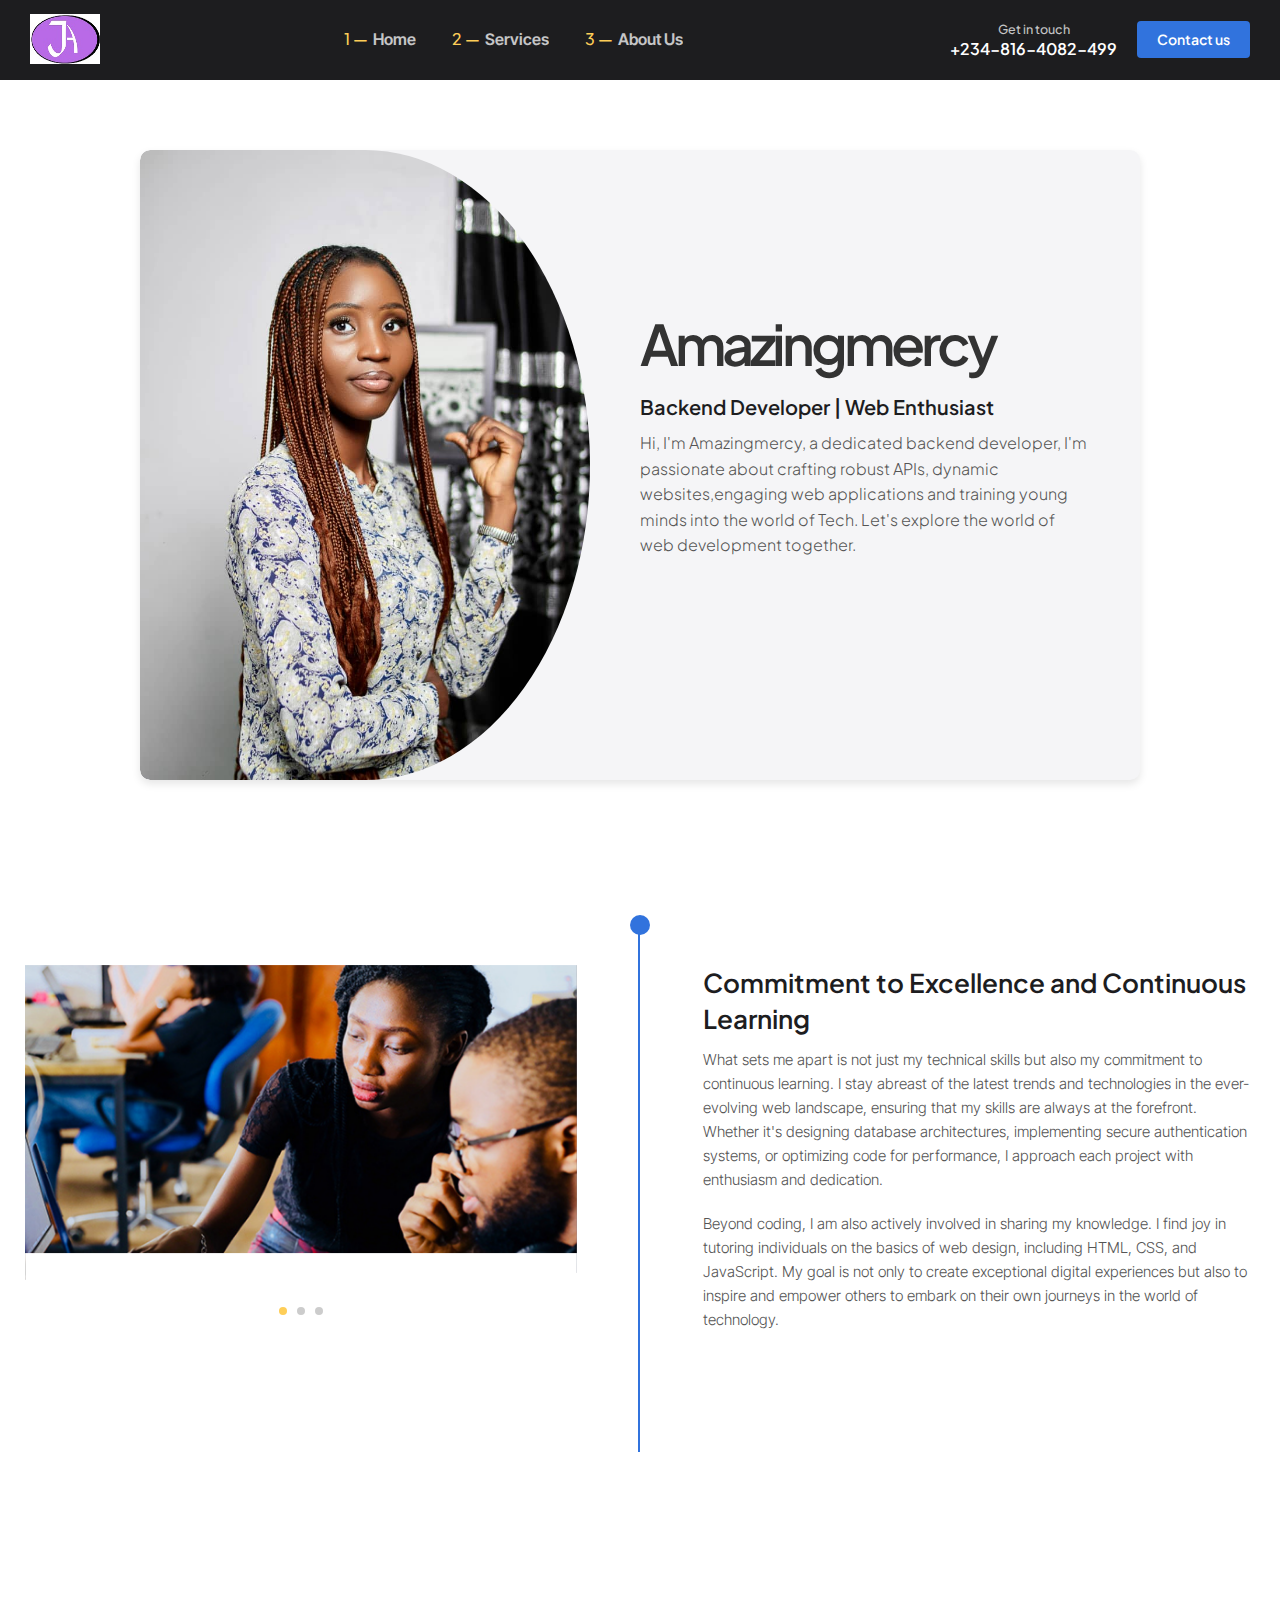
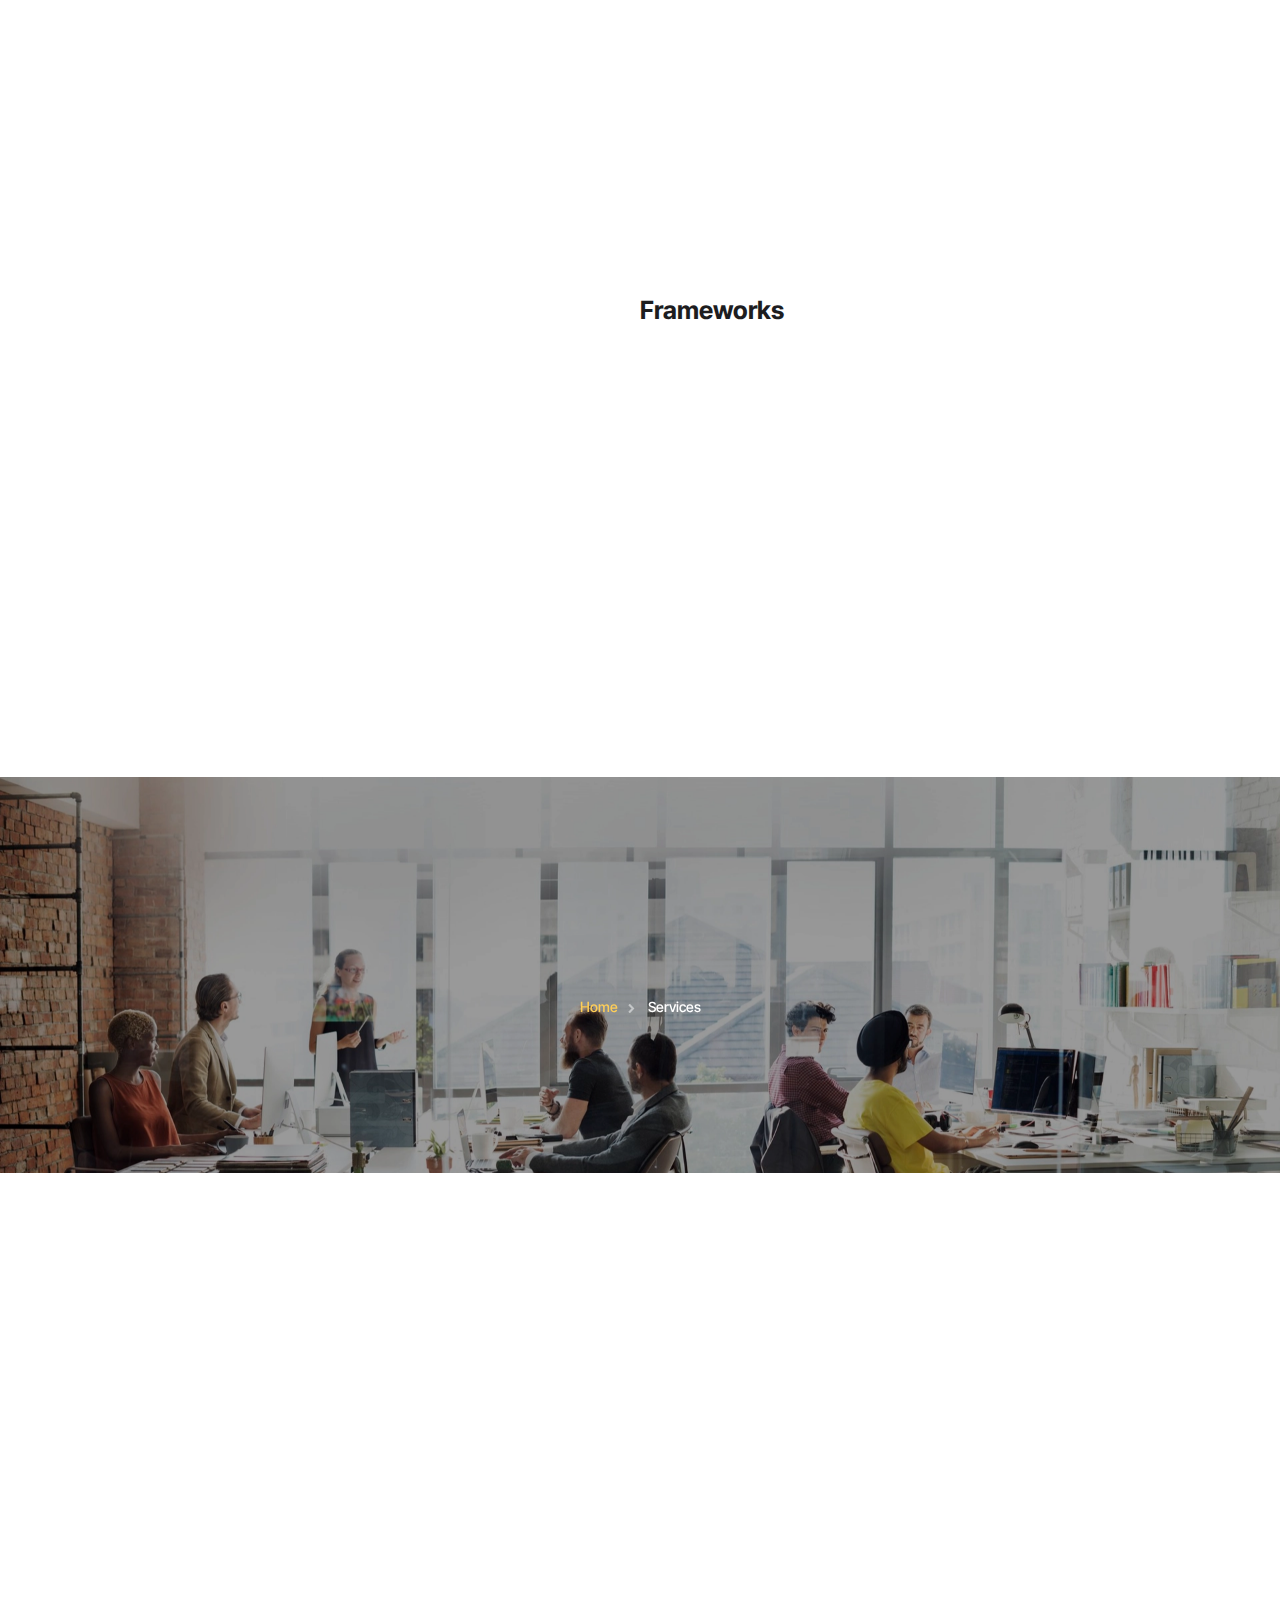
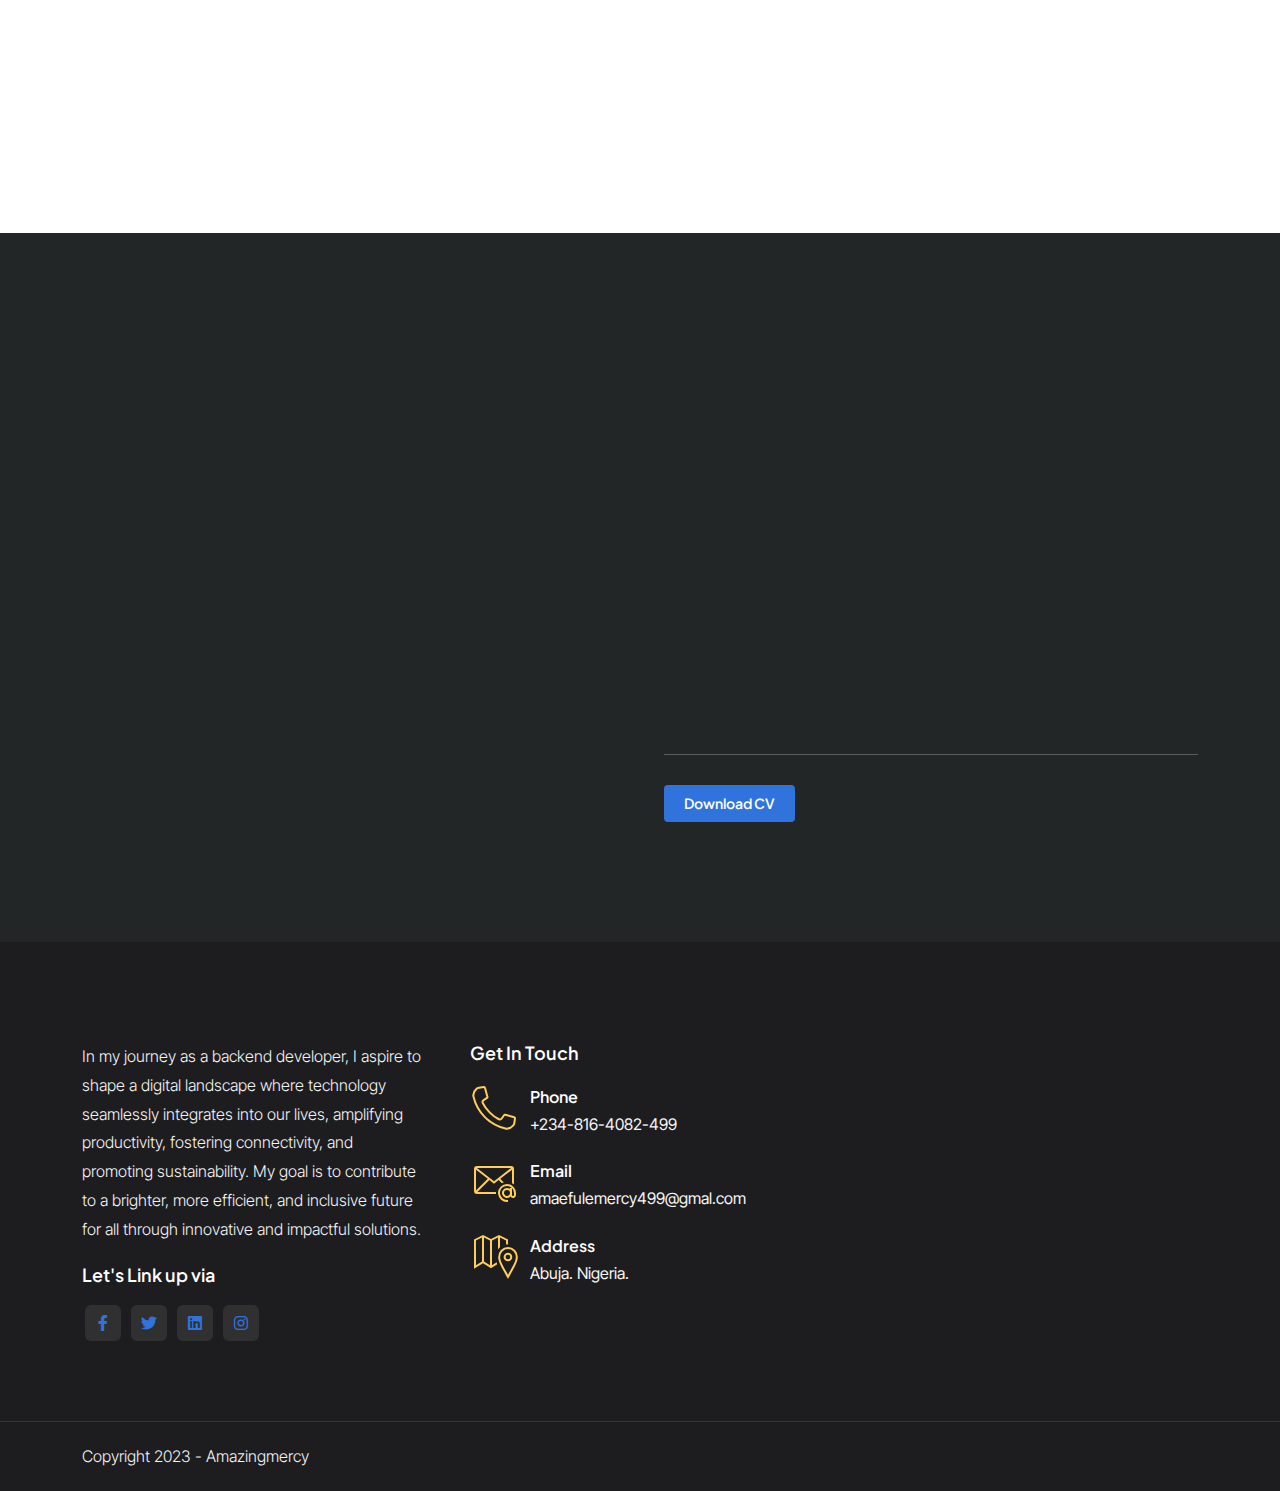
==== portfolio.html @ 10d73eb0 "First commit" ====
<!DOCTYPE html>
<html lang="en">

<head>
    <title>Amazingmercy — Backend developer portfolio</title>
    <link rel="icon" href="images/logo-mobile.jpeg" type="image/gif" sizes="16x16">
    <meta content="text/html;charset=utf-8" http-equiv="Content-Type">
    <meta content="width=device-width, initial-scale=1.0" name="viewport" >
    <meta content="Amazingmercy — Backend developer portfolio" name="description" >
    <meta content="" name="keywords" >
    <meta content="" name="author" >
    <!-- CSS Files
    ================================================== -->
    <link href="css/bootstrap.min.css" rel="stylesheet" type="text/css" id="bootstrap">
    <link href="css/plugins.css" rel="stylesheet" type="text/css" >
    <link href="css/swiper.css" rel="stylesheet" type="text/css" >
    <link href="css/style.css" rel="stylesheet" type="text/css" >
    <link href="css/coloring.css" rel="stylesheet" type="text/css" >
    <!-- color scheme -->
    <link id="colors" href="css/colors/scheme-01.css" rel="stylesheet" type="text/css" >

</head>

<body>
    <div id="wrapper">
        <!-- page preloader begin -->
        <div id="de-loader"></div>
        <!-- page preloader close -->

        <!-- header begin -->
        <header class="header-full">
            <div class="container-fluid">
                <div class="row">
                    <div class="col-md-12">
                        <div class="de-flex sm-pt10">
                            <div class="de-flex-col">
                                <div class="de-flex-col">
                                    <!-- logo begin -->
                                    <div id="logo">
                                        <a href="index.html">
                                            <img class="logo-main" src="images/logo-mobile.jpeg" alt="" height="50" width="70">
                                            <img class="logo-mobile" src="images/logo-mobile.jpeg" alt="" height="30" width="50">
                                        </a>
                                    </div>
                                    <!-- logo close -->
                                </div>
                            </div>
                            <div class="de-flex-col header-col-mid">
                                <ul id="mainmenu">
                                    <li><a class="menu-item" href="#content">Home</a>
                                    </li>                                    
                                    <li><a class="menu-item" href="#subheader">Services</a></li>
                                    <li><a class="menu-item" href="#skills">About Us</a></li>
                                </ul>
                            </div>
                            <div class="de-flex-col">
                                <div class="menu_side_area">
                                    <div class="h-phone md-hide">
                                        <span>Get in touch</span>+234-816-4082-499
                                    </div>                                    
                                    <a href="#contact" class="btn-main">Contact us</a>
                                    <span id="menu-btn"></span>
                                </div>
                            </div>
                        </div>
                    </div>
                </div>
            </div>
        </header>
        <!-- header close -->
        <!-- content begin -->
        <div class="no-bottom no-top" id="content">
            <div id="top"></div>
            <!-- section begin -->
            <div class="mycontainer">
                <div class="myprofile-picture">
                    <img src="images/Mercy.jpg" alt="My Name">
                </div>
                <div class="mycontent">
                    <h1 class="wow fadeInUp mb20" data-wow-delay=".2s">Amazingmercy</h1>
                    <h4>Backend Developer | Web Enthusiast</h4>
                    <p>
                        Hi, I'm Amazingmercy, a dedicated backend developer, I'm passionate about crafting robust APIs, dynamic websites,engaging web applications and training young minds into the world of Tech.
                        Let's explore the world of web development together.
                    </p>
                </div>
            </div>
             <!-- section close -->

             <div class="de-timeline-article odd">
                <div class="site-center-line"></div>
              <div class="content-left-container">
                <div class="owl-single-dots owl-carousel owl-theme">
                  <div class="item"><img src="images/code1.webp" alt="The Last of us"></div>
                  <div class="item"><img src="images/code3.webp" alt="GTA V"></div>
                  <div class="item"><img src="images/code2.png" alt="Mirror Edge"></div>  
                </div>
              </div>
              <div class="content-right-container">
                <div class="content-right">
                  <h3 class="de-timeline-title">Commitment to Excellence and Continuous Learning</h3>
                  <p>What sets me apart is not just my technical skills but also my commitment to continuous learning. I stay abreast of the latest trends and technologies in the ever-evolving web landscape, ensuring that my skills are always at the forefront. Whether it's designing database architectures, implementing secure authentication systems, or optimizing code for performance, I approach each project with enthusiasm and dedication.</p>
                  <p>Beyond coding, I am also actively involved in sharing my knowledge. I find joy in tutoring individuals on the basics of web design, including HTML, CSS, and JavaScript. My goal is not only to create exceptional digital experiences but also to inspire and empower others to embark on their own journeys in the world of technology.</p>
                </div>
              </div>
              <div class="meta-dot">
              </div>
            </div>
            <!-- // Article -->
             <!--section begin-->
             <div class="col-lg-8 offset-lg-2" id="skills">
                <h2 class="wow fadeInUp mb20" data-wow-delay=".2s">Skills & Expertise</h2>
                <div class="skills-section">
                    
                    <div class="skill-container">
                        <div class="skill">
                            <img class="wow fadeInRight" data-wow-delay=".2s" src="images/portfolio3.png" alt="JavaScript Logo" width="300" height="300">
                            <p class="wow fadeInRight" data-wow-delay=".3s"><strong>Languages</strong></p> 
                        </div>
                    </div>
        
                    <div class="skill-container">
                        <div class="skill">
                            <img class="wow fadeInRight" data-wow-delay=".3s" src="images/framework.png" alt="Express.js Logo" width="300" height="300">
                            <p><strong>Frameworks</strong></p>
                        </div>
                    </div>
                </div>
                <div class="skills-section">
        
                    <div class="skill-container">
                        <div class="skill">
                            <img class="wow fadeInRight" data-wow-delay=".3s" src="images/DB.png" alt="MongoDB Logo" width="420" height="200">
                            <p class="wow fadeInRight" data-wow-delay=".2s" class="wow fadeInRight" data-wow-delay=".2s"><strong>Databases</strong></p>
                        </div>
                    </div>
        
                    <div class="skill-container">
                        <div class="skill">
                            <img class="wow fadeInRight" data-wow-delay=".3s" src="images/swagger.png" alt="Git Logo" width="500" height="250">
                            <p class="wow fadeInRight" data-wow-delay=".2s"><strong>Tools</strong></p>
                        </div>
                    </div>
                </div>
            </div>
        </div>
         <!--section close-->

        
            <!-- section begin -->
            <section id="subheader" class="text-light jarallax">
                <img src="images/background/3.webp" class="jarallax-img" alt="">
                <div class="container">
                    <div class="row text-center">
                        <div class="col-lg-8 offset-lg-2">
                            <div class="subtitle s2 wow fadeInUp mb-3">My Services</div>
                            <h2 class="wow fadeInUp mb20" data-wow-delay=".2s">What can I do for you?</h2>
                            <ul class="crumb">
                                <li><a href="#content">Home</a></li>
                                <li class="active">Services</li>
                            </ul>
                        </div>                 
                    </div>
                </div>
            </section>
            <!-- section close -->

            <section>
                <div class="container">
                    <div class="row g-3">
                        <div class="col-lg-3 col-md-6 wow fadeInRight" data-wow-delay="0s">
                            <div class="p-4 pb-2 bg-grey h-100">
                                <img src="images/svg/collaboration-svgrepo-com.svg" class="w-80px mb20" alt="">
                                <h4>Managed IT Services</h4>
                                <hr class="s2">
                                <p>Provide management and maintenance of IT infrastructure, including servers and software.</p>
                            </div>
                        </div>

                        <div class="col-lg-3 col-md-6 wow fadeInRight" data-wow-delay=".2s">
                            <div class="p-4 pb-2 bg-grey h-100">
                                <img src="images/svg/embedded-live-content-svgrepo-com.svg" class="w-80px mb20" alt="">
                                <h4>API Development</h4>
                                <hr class="s2">
                                <p>Need a robust and scalable API for your application? I specialize in designing and building APIs that power seamless communication between your front-end and back-end systems..</p>
                            </div>
                        </div>

                        <div class="col-lg-3 col-md-6 wow fadeInRight" data-wow-delay=".4s">
                            <div class="p-4 pb-2 bg-grey h-100">
                                <img src="images/svg/browser-svgrepo-com.svg" class="w-80px mb20" alt="">
                                <h4>Website Development</h4>
                                <hr class="s2">
                                <p>From static sites to dynamic web applications, I create responsive and user-friendly websites tailored to your needs. Check out some of my past projects in the portfolio!</p>
                            </div>
                        </div>

                        <div class="col-lg-3 col-md-6 wow fadeInRight" data-wow-delay=".6s">
                            <div class="p-4 pb-2 bg-grey h-100">
                                <img src="images/svg/users-svgrepo-com.svg" class="w-80px mb20" alt="">
                                <h4>IT Education</h4>
                                <hr class="s2">
                                <p>Providing expert tutoring sessions to help you master the basics of HTML, CSS, and JavaScript. Let's bring your creativity to the web!</p>
                            </div>
                        </div>
                    </div>
                </div>
            </section>

            <section class="bg-dark-2 text-light">
                <div class="container">
                    <div class="row align-items-center gx-5">
                        <div class="col-lg-6 mb-sm-20 position-relative">
                            <div class="images-deco-1">
                                <img src="images/code1.webp" class="d-img-1 wow zoomIn" data-wow-delay=".2s" alt="">
                                
                            </div>
                        </div>

                        <div class="col-lg-6">
                            <div class="subtitle s2 wow fadeInUp mb-3">Trusted IT Solution</div>
                            <h2 class="wow fadeInUp" data-wow-delay=".2s">Delivering outstanding IT services</h2>
                            <p class="wow fadeInUp">As a dedicated backend developer, I embody a dynamic and forward-thinking approach to IT. My passion for cutting-edge solutions and unwavering commitment to exceptional service positions me as your trusted partner in navigating the ever-evolving digital landscape. With a team of skilled professionals, I strive to harness the power of technology, delivering tailor-made solutions that drive success and innovation. Let's collaborate to transform your digital world and elevate your projects to new heights. </p>
                            <hr class="s2">
                            <div class="spacer-10"></div>
                            <a href="CV/MY CURRICULUM VITAE(improved).pdf" download="Amazingmercy's CV.pdf">
                                <button class="btn-main">Download CV</button>
                            </a>
                        </div>
                    </div>
                </div>
            </section>

        </div>
        <!-- content close -->
        <!-- footer begin -->
        <footer>
            <div class="container" id="contact">
                <div class="row gx-5">
                    <div class="col-lg-4 col-sm-6">
                        <p>In my journey as a backend developer, I aspire to shape a digital landscape where technology seamlessly integrates into our lives, amplifying productivity, fostering connectivity, and promoting sustainability. My goal is to contribute to a brighter, more efficient, and inclusive future for all through innovative and impactful solutions.</p>

                        <div class="widget">
                            <h5>Let's Link up via</h5>
                            <div class="social-icons">
                                <a href="https://www.facebook.com/mercy.amaefule.31"><i class="fa-brands fa-facebook-f"></i></a>
                                <a href="https://www.twitter.com/Amazing_mercy"><i class="fa-brands fa-twitter"></i></a>
                                <a href="https://www.linkedin.com/in/amaefule-mercy-7b456025b"><i class="fa-brands fa-linkedin"></i></a>
                                <a href="https://www.instagram.com/amazingmercy_christ"><i class="fa-brands fa-instagram"></i></a>
                            </div>
                        </div>
                    </div>
                    <div class="col-lg-4 col-sm-6 order-lg-2 order-sm-1">
                        <div class="widget">
                            <h5>Get In Touch</h5>
                            <div class="de-icon-text mb20">
                                <img src="images/svg/phone-svgrepo-com-white.svg" class="" alt="">
                                <div class="d-text">
                                    <h4>Phone</h4>
                                    +234-816-4082-499
                                </div>
                            </div>

                            <div class="de-icon-text mb20">
                                <img src="images/svg/email-address-svgrepo-com-white.svg" class="" alt="">
                                <div class="d-text">
                                    <h4>Email</h4>
                                    amaefulemercy499@gmal.com
                                </div>
                            </div>

                            <div class="de-icon-text">
                                <img src="images/svg/map-pin-svgrepo-com-white.svg" class="" alt="">
                                <div class="d-text">
                                    <h4>Address</h4>
                                    Abuja. Nigeria.
                                </div>
                            </div>
                        </div>
                    </div>
                </div>
            </div>
            <div class="subfooter">
                <div class="container">
                    <div class="row">
                        <div class="col-md-12">
                            <div class="de-flex">
                                <div class="de-flex-col">
                                    Copyright 2023 - Amazingmercy
                        </div>
                    </div>
                </div>
            </div>
        </footer>
        <!-- footer close -->
    </div>
    
    <!-- Javascript Files
    ================================================== -->
    <script src="js/plugins.js"></script>
    <script src="js/designesia.js"></script>

</body>

</html>
---- css/plugins.css ----
@charset "UTF-8";
/*!
 * animate.css -http://daneden.me/animate
 * Version - 3.5.1
 * Licensed under the MIT license - http://opensource.org/licenses/MIT
 *
 * Copyright (c) 2016 Daniel Eden
 */
 .animated{-webkit-animation-duration:.8s;animation-duration:.8s;-webkit-animation-fill-mode:both;animation-fill-mode:both}.animated.infinite{-webkit-animation-iteration-count:infinite;animation-iteration-count:infinite}.animated.hinge{-webkit-animation-duration:2s;animation-duration:2s}.animated.flipOutX,.animated.flipOutY,.animated.bounceIn,.animated.bounceOut{-webkit-animation-duration:.75s;animation-duration:.75s}@-webkit-keyframes bounce{from,20%,53%,80%,to{-webkit-animation-timing-function:cubic-bezier(.215,.61,.355,1);animation-timing-function:cubic-bezier(.215,.61,.355,1);-webkit-transform:translate3d(0,0,0);transform:translate3d(0,0,0)}40%,43%{-webkit-animation-timing-function:cubic-bezier(.755,.05,.855,.06);animation-timing-function:cubic-bezier(.755,.05,.855,.06);-webkit-transform:translate3d(0,-30px,0);transform:translate3d(0,-30px,0)}70%{-webkit-animation-timing-function:cubic-bezier(.755,.05,.855,.06);animation-timing-function:cubic-bezier(.755,.05,.855,.06);-webkit-transform:translate3d(0,-15px,0);transform:translate3d(0,-15px,0)}90%{-webkit-transform:translate3d(0,-4px,0);transform:translate3d(0,-4px,0)}}@keyframes bounce{from,20%,53%,80%,to{-webkit-animation-timing-function:cubic-bezier(.215,.61,.355,1);animation-timing-function:cubic-bezier(.215,.61,.355,1);-webkit-transform:translate3d(0,0,0);transform:translate3d(0,0,0)}40%,43%{-webkit-animation-timing-function:cubic-bezier(.755,.05,.855,.06);animation-timing-function:cubic-bezier(.755,.05,.855,.06);-webkit-transform:translate3d(0,-30px,0);transform:translate3d(0,-30px,0)}70%{-webkit-animation-timing-function:cubic-bezier(.755,.05,.855,.06);animation-timing-function:cubic-bezier(.755,.05,.855,.06);-webkit-transform:translate3d(0,-15px,0);transform:translate3d(0,-15px,0)}90%{-webkit-transform:translate3d(0,-4px,0);transform:translate3d(0,-4px,0)}}.bounce{-webkit-animation-name:bounce;animation-name:bounce;-webkit-transform-origin:center bottom;transform-origin:center bottom}@-webkit-keyframes flash{from,50%,to{opacity:1}25%,75%{opacity:0}}@keyframes flash{from,50%,to{opacity:1}25%,75%{opacity:0}}.flash{-webkit-animation-name:flash;animation-name:flash}@-webkit-keyframes pulse{from{-webkit-transform:scale3d(1,1,1);transform:scale3d(1,1,1)}50%{-webkit-transform:scale3d(1.05,1.05,1.05);transform:scale3d(1.05,1.05,1.05)}to{-webkit-transform:scale3d(1,1,1);transform:scale3d(1,1,1)}}@keyframes pulse{from{-webkit-transform:scale3d(1,1,1);transform:scale3d(1,1,1)}50%{-webkit-transform:scale3d(1.05,1.05,1.05);transform:scale3d(1.05,1.05,1.05)}to{-webkit-transform:scale3d(1,1,1);transform:scale3d(1,1,1)}}.pulse{-webkit-animation-name:pulse;animation-name:pulse}@-webkit-keyframes rubberBand{from{-webkit-transform:scale3d(1,1,1);transform:scale3d(1,1,1)}30%{-webkit-transform:scale3d(1.25,.75,1);transform:scale3d(1.25,.75,1)}40%{-webkit-transform:scale3d(.75,1.25,1);transform:scale3d(.75,1.25,1)}50%{-webkit-transform:scale3d(1.15,.85,1);transform:scale3d(1.15,.85,1)}65%{-webkit-transform:scale3d(.95,1.05,1);transform:scale3d(.95,1.05,1)}75%{-webkit-transform:scale3d(1.05,.95,1);transform:scale3d(1.05,.95,1)}to{-webkit-transform:scale3d(1,1,1);transform:scale3d(1,1,1)}}@keyframes rubberBand{from{-webkit-transform:scale3d(1,1,1);transform:scale3d(1,1,1)}30%{-webkit-transform:scale3d(1.25,.75,1);transform:scale3d(1.25,.75,1)}40%{-webkit-transform:scale3d(.75,1.25,1);transform:scale3d(.75,1.25,1)}50%{-webkit-transform:scale3d(1.15,.85,1);transform:scale3d(1.15,.85,1)}65%{-webkit-transform:scale3d(.95,1.05,1);transform:scale3d(.95,1.05,1)}75%{-webkit-transform:scale3d(1.05,.95,1);transform:scale3d(1.05,.95,1)}to{-webkit-transform:scale3d(1,1,1);transform:scale3d(1,1,1)}}.rubberBand{-webkit-animation-name:rubberBand;animation-name:rubberBand}@-webkit-keyframes shake{from,to{-webkit-transform:translate3d(0,0,0);transform:translate3d(0,0,0)}10%,30%,50%,70%,90%{-webkit-transform:translate3d(-10px,0,0);transform:translate3d(-10px,0,0)}20%,40%,60%,80%{-webkit-transform:translate3d(10px,0,0);transform:translate3d(10px,0,0)}}@keyframes shake{from,to{-webkit-transform:translate3d(0,0,0);transform:translate3d(0,0,0)}10%,30%,50%,70%,90%{-webkit-transform:translate3d(-10px,0,0);transform:translate3d(-10px,0,0)}20%,40%,60%,80%{-webkit-transform:translate3d(10px,0,0);transform:translate3d(10px,0,0)}}.shake{-webkit-animation-name:shake;animation-name:shake}@-webkit-keyframes headShake{0%{-webkit-transform:translateX(0);transform:translateX(0)}6.5%{-webkit-transform:translateX(-6px) rotateY(-9deg);transform:translateX(-6px) rotateY(-9deg)}18.5%{-webkit-transform:translateX(5px) rotateY(7deg);transform:translateX(5px) rotateY(7deg)}31.5%{-webkit-transform:translateX(-3px) rotateY(-5deg);transform:translateX(-3px) rotateY(-5deg)}43.5%{-webkit-transform:translateX(2px) rotateY(3deg);transform:translateX(2px) rotateY(3deg)}50%{-webkit-transform:translateX(0);transform:translateX(0)}}@keyframes headShake{0%{-webkit-transform:translateX(0);transform:translateX(0)}6.5%{-webkit-transform:translateX(-6px) rotateY(-9deg);transform:translateX(-6px) rotateY(-9deg)}18.5%{-webkit-transform:translateX(5px) rotateY(7deg);transform:translateX(5px) rotateY(7deg)}31.5%{-webkit-transform:translateX(-3px) rotateY(-5deg);transform:translateX(-3px) rotateY(-5deg)}43.5%{-webkit-transform:translateX(2px) rotateY(3deg);transform:translateX(2px) rotateY(3deg)}50%{-webkit-transform:translateX(0);transform:translateX(0)}}.headShake{-webkit-animation-timing-function:ease-in-out;animation-timing-function:ease-in-out;-webkit-animation-name:headShake;animation-name:headShake}@-webkit-keyframes swing{20%{-webkit-transform:rotate3d(0,0,1,15deg);transform:rotate3d(0,0,1,15deg)}40%{-webkit-transform:rotate3d(0,0,1,-10deg);transform:rotate3d(0,0,1,-10deg)}60%{-webkit-transform:rotate3d(0,0,1,5deg);transform:rotate3d(0,0,1,5deg)}80%{-webkit-transform:rotate3d(0,0,1,-5deg);transform:rotate3d(0,0,1,-5deg)}to{-webkit-transform:rotate3d(0,0,1,0deg);transform:rotate3d(0,0,1,0deg)}}@keyframes swing{20%{-webkit-transform:rotate3d(0,0,1,15deg);transform:rotate3d(0,0,1,15deg)}40%{-webkit-transform:rotate3d(0,0,1,-10deg);transform:rotate3d(0,0,1,-10deg)}60%{-webkit-transform:rotate3d(0,0,1,5deg);transform:rotate3d(0,0,1,5deg)}80%{-webkit-transform:rotate3d(0,0,1,-5deg);transform:rotate3d(0,0,1,-5deg)}to{-webkit-transform:rotate3d(0,0,1,0deg);transform:rotate3d(0,0,1,0deg)}}.swing{-webkit-transform-origin:top center;transform-origin:top center;-webkit-animation-name:swing;animation-name:swing}@-webkit-keyframes tada{from{-webkit-transform:scale3d(1,1,1);transform:scale3d(1,1,1)}10%,20%{-webkit-transform:scale3d(.9,.9,.9) rotate3d(0,0,1,-3deg);transform:scale3d(.9,.9,.9) rotate3d(0,0,1,-3deg)}30%,50%,70%,90%{-webkit-transform:scale3d(1.1,1.1,1.1) rotate3d(0,0,1,3deg);transform:scale3d(1.1,1.1,1.1) rotate3d(0,0,1,3deg)}40%,60%,80%{-webkit-transform:scale3d(1.1,1.1,1.1) rotate3d(0,0,1,-3deg);transform:scale3d(1.1,1.1,1.1) rotate3d(0,0,1,-3deg)}to{-webkit-transform:scale3d(1,1,1);transform:scale3d(1,1,1)}}@keyframes tada{from{-webkit-transform:scale3d(1,1,1);transform:scale3d(1,1,1)}10%,20%{-webkit-transform:scale3d(.9,.9,.9) rotate3d(0,0,1,-3deg);transform:scale3d(.9,.9,.9) rotate3d(0,0,1,-3deg)}30%,50%,70%,90%{-webkit-transform:scale3d(1.1,1.1,1.1) rotate3d(0,0,1,3deg);transform:scale3d(1.1,1.1,1.1) rotate3d(0,0,1,3deg)}40%,60%,80%{-webkit-transform:scale3d(1.1,1.1,1.1) rotate3d(0,0,1,-3deg);transform:scale3d(1.1,1.1,1.1) rotate3d(0,0,1,-3deg)}to{-webkit-transform:scale3d(1,1,1);transform:scale3d(1,1,1)}}.tada{-webkit-animation-name:tada;animation-name:tada}@-webkit-keyframes wobble{from{-webkit-transform:none;transform:none}15%{-webkit-transform:translate3d(-25%,0,0) rotate3d(0,0,1,-5deg);transform:translate3d(-25%,0,0) rotate3d(0,0,1,-5deg)}30%{-webkit-transform:translate3d(20%,0,0) rotate3d(0,0,1,3deg);transform:translate3d(20%,0,0) rotate3d(0,0,1,3deg)}45%{-webkit-transform:translate3d(-15%,0,0) rotate3d(0,0,1,-3deg);transform:translate3d(-15%,0,0) rotate3d(0,0,1,-3deg)}60%{-webkit-transform:translate3d(10%,0,0) rotate3d(0,0,1,2deg);transform:translate3d(10%,0,0) rotate3d(0,0,1,2deg)}75%{-webkit-transform:translate3d(-5%,0,0) rotate3d(0,0,1,-1deg);transform:translate3d(-5%,0,0) rotate3d(0,0,1,-1deg)}to{-webkit-transform:none;transform:none}}@keyframes wobble{from{-webkit-transform:none;transform:none}15%{-webkit-transform:translate3d(-25%,0,0) rotate3d(0,0,1,-5deg);transform:translate3d(-25%,0,0) rotate3d(0,0,1,-5deg)}30%{-webkit-transform:translate3d(20%,0,0) rotate3d(0,0,1,3deg);transform:translate3d(20%,0,0) rotate3d(0,0,1,3deg)}45%{-webkit-transform:translate3d(-15%,0,0) rotate3d(0,0,1,-3deg);transform:translate3d(-15%,0,0) rotate3d(0,0,1,-3deg)}60%{-webkit-transform:translate3d(10%,0,0) rotate3d(0,0,1,2deg);transform:translate3d(10%,0,0) rotate3d(0,0,1,2deg)}75%{-webkit-transform:translate3d(-5%,0,0) rotate3d(0,0,1,-1deg);transform:translate3d(-5%,0,0) rotate3d(0,0,1,-1deg)}to{-webkit-transform:none;transform:none}}.wobble{-webkit-animation-name:wobble;animation-name:wobble}@-webkit-keyframes jello{from,11.1%,to{-webkit-transform:none;transform:none}22.2%{-webkit-transform:skewX(-12.5deg) skewY(-12.5deg);transform:skewX(-12.5deg) skewY(-12.5deg)}33.3%{-webkit-transform:skewX(6.25deg) skewY(6.25deg);transform:skewX(6.25deg) skewY(6.25deg)}44.4%{-webkit-transform:skewX(-3.125deg) skewY(-3.125deg);transform:skewX(-3.125deg) skewY(-3.125deg)}55.5%{-webkit-transform:skewX(1.5625deg) skewY(1.5625deg);transform:skewX(1.5625deg) skewY(1.5625deg)}66.6%{-webkit-transform:skewX(-0.78125deg) skewY(-0.78125deg);transform:skewX(-0.78125deg) skewY(-0.78125deg)}77.7%{-webkit-transform:skewX(0.390625deg) skewY(0.390625deg);transform:skewX(0.390625deg) skewY(0.390625deg)}88.8%{-webkit-transform:skewX(-0.1953125deg) skewY(-0.1953125deg);transform:skewX(-0.1953125deg) skewY(-0.1953125deg)}}@keyframes jello{from,11.1%,to{-webkit-transform:none;transform:none}22.2%{-webkit-transform:skewX(-12.5deg) skewY(-12.5deg);transform:skewX(-12.5deg) skewY(-12.5deg)}33.3%{-webkit-transform:skewX(6.25deg) skewY(6.25deg);transform:skewX(6.25deg) skewY(6.25deg)}44.4%{-webkit-transform:skewX(-3.125deg) skewY(-3.125deg);transform:skewX(-3.125deg) skewY(-3.125deg)}55.5%{-webkit-transform:skewX(1.5625deg) skewY(1.5625deg);transform:skewX(1.5625deg) skewY(1.5625deg)}66.6%{-webkit-transform:skewX(-0.78125deg) skewY(-0.78125deg);transform:skewX(-0.78125deg) skewY(-0.78125deg)}77.7%{-webkit-transform:skewX(0.390625deg) skewY(0.390625deg);transform:skewX(0.390625deg) skewY(0.390625deg)}88.8%{-webkit-transform:skewX(-0.1953125deg) skewY(-0.1953125deg);transform:skewX(-0.1953125deg) skewY(-0.1953125deg)}}.jello{-webkit-animation-name:jello;animation-name:jello;-webkit-transform-origin:center;transform-origin:center}@-webkit-keyframes bounceIn{from,20%,40%,60%,80%,to{-webkit-animation-timing-function:cubic-bezier(.215,.61,.355,1);animation-timing-function:cubic-bezier(.215,.61,.355,1)}0%{opacity:0;-webkit-transform:scale3d(.3,.3,.3);transform:scale3d(.3,.3,.3)}20%{-webkit-transform:scale3d(1.1,1.1,1.1);transform:scale3d(1.1,1.1,1.1)}40%{-webkit-transform:scale3d(.9,.9,.9);transform:scale3d(.9,.9,.9)}60%{opacity:1;-webkit-transform:scale3d(1.03,1.03,1.03);transform:scale3d(1.03,1.03,1.03)}80%{-webkit-transform:scale3d(.97,.97,.97);transform:scale3d(.97,.97,.97)}to{opacity:1;-webkit-transform:scale3d(1,1,1);transform:scale3d(1,1,1)}}@keyframes bounceIn{from,20%,40%,60%,80%,to{-webkit-animation-timing-function:cubic-bezier(.215,.61,.355,1);animation-timing-function:cubic-bezier(.215,.61,.355,1)}0%{opacity:0;-webkit-transform:scale3d(.3,.3,.3);transform:scale3d(.3,.3,.3)}20%{-webkit-transform:scale3d(1.1,1.1,1.1);transform:scale3d(1.1,1.1,1.1)}40%{-webkit-transform:scale3d(.9,.9,.9);transform:scale3d(.9,.9,.9)}60%{opacity:1;-webkit-transform:scale3d(1.03,1.03,1.03);transform:scale3d(1.03,1.03,1.03)}80%{-webkit-transform:scale3d(.97,.97,.97);transform:scale3d(.97,.97,.97)}to{opacity:1;-webkit-transform:scale3d(1,1,1);transform:scale3d(1,1,1)}}.bounceIn{-webkit-animation-name:bounceIn;animation-name:bounceIn}@-webkit-keyframes bounceInDown{from,60%,75%,90%,to{-webkit-animation-timing-function:cubic-bezier(.215,.61,.355,1);animation-timing-function:cubic-bezier(.215,.61,.355,1)}0%{opacity:0;-webkit-transform:translate3d(0,-3000px,0);transform:translate3d(0,-3000px,0)}60%{opacity:1;-webkit-transform:translate3d(0,25px,0);transform:translate3d(0,25px,0)}75%{-webkit-transform:translate3d(0,-10px,0);transform:translate3d(0,-10px,0)}90%{-webkit-transform:translate3d(0,5px,0);transform:translate3d(0,5px,0)}to{-webkit-transform:none;transform:none}}@keyframes bounceInDown{from,60%,75%,90%,to{-webkit-animation-timing-function:cubic-bezier(.215,.61,.355,1);animation-timing-function:cubic-bezier(.215,.61,.355,1)}0%{opacity:0;-webkit-transform:translate3d(0,-3000px,0);transform:translate3d(0,-3000px,0)}60%{opacity:1;-webkit-transform:translate3d(0,25px,0);transform:translate3d(0,25px,0)}75%{-webkit-transform:translate3d(0,-10px,0);transform:translate3d(0,-10px,0)}90%{-webkit-transform:translate3d(0,5px,0);transform:translate3d(0,5px,0)}to{-webkit-transform:none;transform:none}}.bounceInDown{-webkit-animation-name:bounceInDown;animation-name:bounceInDown}@-webkit-keyframes bounceInLeft{from,60%,75%,90%,to{-webkit-animation-timing-function:cubic-bezier(.215,.61,.355,1);animation-timing-function:cubic-bezier(.215,.61,.355,1)}0%{opacity:0;-webkit-transform:translate3d(-3000px,0,0);transform:translate3d(-3000px,0,0)}60%{opacity:1;-webkit-transform:translate3d(25px,0,0);transform:translate3d(25px,0,0)}75%{-webkit-transform:translate3d(-10px,0,0);transform:translate3d(-10px,0,0)}90%{-webkit-transform:translate3d(5px,0,0);transform:translate3d(5px,0,0)}to{-webkit-transform:none;transform:none}}@keyframes bounceInLeft{from,60%,75%,90%,to{-webkit-animation-timing-function:cubic-bezier(.215,.61,.355,1);animation-timing-function:cubic-bezier(.215,.61,.355,1)}0%{opacity:0;-webkit-transform:translate3d(-3000px,0,0);transform:translate3d(-3000px,0,0)}60%{opacity:1;-webkit-transform:translate3d(25px,0,0);transform:translate3d(25px,0,0)}75%{-webkit-transform:translate3d(-10px,0,0);transform:translate3d(-10px,0,0)}90%{-webkit-transform:translate3d(5px,0,0);transform:translate3d(5px,0,0)}to{-webkit-transform:none;transform:none}}.bounceInLeft{-webkit-animation-name:bounceInLeft;animation-name:bounceInLeft}@-webkit-keyframes bounceInRight{from,60%,75%,90%,to{-webkit-animation-timing-function:cubic-bezier(.215,.61,.355,1);animation-timing-function:cubic-bezier(.215,.61,.355,1)}from{opacity:0;-webkit-transform:translate3d(3000px,0,0);transform:translate3d(3000px,0,0)}60%{opacity:1;-webkit-transform:translate3d(-25px,0,0);transform:translate3d(-25px,0,0)}75%{-webkit-transform:translate3d(10px,0,0);transform:translate3d(10px,0,0)}90%{-webkit-transform:translate3d(-5px,0,0);transform:translate3d(-5px,0,0)}to{-webkit-transform:none;transform:none}}@keyframes bounceInRight{from,60%,75%,90%,to{-webkit-animation-timing-function:cubic-bezier(.215,.61,.355,1);animation-timing-function:cubic-bezier(.215,.61,.355,1)}from{opacity:0;-webkit-transform:translate3d(3000px,0,0);transform:translate3d(3000px,0,0)}60%{opacity:1;-webkit-transform:translate3d(-25px,0,0);transform:translate3d(-25px,0,0)}75%{-webkit-transform:translate3d(10px,0,0);transform:translate3d(10px,0,0)}90%{-webkit-transform:translate3d(-5px,0,0);transform:translate3d(-5px,0,0)}to{-webkit-transform:none;transform:none}}.bounceInRight{-webkit-animation-name:bounceInRight;animation-name:bounceInRight}@-webkit-keyframes bounceInUp{from,60%,75%,90%,to{-webkit-animation-timing-function:cubic-bezier(.215,.61,.355,1);animation-timing-function:cubic-bezier(.215,.61,.355,1)}from{opacity:0;-webkit-transform:translate3d(0,3000px,0);transform:translate3d(0,3000px,0)}60%{opacity:1;-webkit-transform:translate3d(0,-20px,0);transform:translate3d(0,-20px,0)}75%{-webkit-transform:translate3d(0,10px,0);transform:translate3d(0,10px,0)}90%{-webkit-transform:translate3d(0,-5px,0);transform:translate3d(0,-5px,0)}to{-webkit-transform:translate3d(0,0,0);transform:translate3d(0,0,0)}}@keyframes bounceInUp{from,60%,75%,90%,to{-webkit-animation-timing-function:cubic-bezier(.215,.61,.355,1);animation-timing-function:cubic-bezier(.215,.61,.355,1)}from{opacity:0;-webkit-transform:translate3d(0,3000px,0);transform:translate3d(0,3000px,0)}60%{opacity:1;-webkit-transform:translate3d(0,-20px,0);transform:translate3d(0,-20px,0)}75%{-webkit-transform:translate3d(0,10px,0);transform:translate3d(0,10px,0)}90%{-webkit-transform:translate3d(0,-5px,0);transform:translate3d(0,-5px,0)}to{-webkit-transform:translate3d(0,0,0);transform:translate3d(0,0,0)}}.bounceInUp{-webkit-animation-name:bounceInUp;animation-name:bounceInUp}@-webkit-keyframes bounceOut{20%{-webkit-transform:scale3d(.9,.9,.9);transform:scale3d(.9,.9,.9)}50%,55%{opacity:1;-webkit-transform:scale3d(1.1,1.1,1.1);transform:scale3d(1.1,1.1,1.1)}to{opacity:0;-webkit-transform:scale3d(.3,.3,.3);transform:scale3d(.3,.3,.3)}}@keyframes bounceOut{20%{-webkit-transform:scale3d(.9,.9,.9);transform:scale3d(.9,.9,.9)}50%,55%{opacity:1;-webkit-transform:scale3d(1.1,1.1,1.1);transform:scale3d(1.1,1.1,1.1)}to{opacity:0;-webkit-transform:scale3d(.3,.3,.3);transform:scale3d(.3,.3,.3)}}.bounceOut{-webkit-animation-name:bounceOut;animation-name:bounceOut}@-webkit-keyframes bounceOutDown{20%{-webkit-transform:translate3d(0,10px,0);transform:translate3d(0,10px,0)}40%,45%{opacity:1;-webkit-transform:translate3d(0,-20px,0);transform:translate3d(0,-20px,0)}to{opacity:0;-webkit-transform:translate3d(0,2000px,0);transform:translate3d(0,2000px,0)}}@keyframes bounceOutDown{20%{-webkit-transform:translate3d(0,10px,0);transform:translate3d(0,10px,0)}40%,45%{opacity:1;-webkit-transform:translate3d(0,-20px,0);transform:translate3d(0,-20px,0)}to{opacity:0;-webkit-transform:translate3d(0,2000px,0);transform:translate3d(0,2000px,0)}}.bounceOutDown{-webkit-animation-name:bounceOutDown;animation-name:bounceOutDown}@-webkit-keyframes bounceOutLeft{20%{opacity:1;-webkit-transform:translate3d(20px,0,0);transform:translate3d(20px,0,0)}to{opacity:0;-webkit-transform:translate3d(-2000px,0,0);transform:translate3d(-2000px,0,0)}}@keyframes bounceOutLeft{20%{opacity:1;-webkit-transform:translate3d(20px,0,0);transform:translate3d(20px,0,0)}to{opacity:0;-webkit-transform:translate3d(-2000px,0,0);transform:translate3d(-2000px,0,0)}}.bounceOutLeft{-webkit-animation-name:bounceOutLeft;animation-name:bounceOutLeft}@-webkit-keyframes bounceOutRight{20%{opacity:1;-webkit-transform:translate3d(-20px,0,0);transform:translate3d(-20px,0,0)}to{opacity:0;-webkit-transform:translate3d(2000px,0,0);transform:translate3d(2000px,0,0)}}@keyframes bounceOutRight{20%{opacity:1;-webkit-transform:translate3d(-20px,0,0);transform:translate3d(-20px,0,0)}to{opacity:0;-webkit-transform:translate3d(2000px,0,0);transform:translate3d(2000px,0,0)}}.bounceOutRight{-webkit-animation-name:bounceOutRight;animation-name:bounceOutRight}@-webkit-keyframes bounceOutUp{20%{-webkit-transform:translate3d(0,-10px,0);transform:translate3d(0,-10px,0)}40%,45%{opacity:1;-webkit-transform:translate3d(0,20px,0);transform:translate3d(0,20px,0)}to{opacity:0;-webkit-transform:translate3d(0,-2000px,0);transform:translate3d(0,-2000px,0)}}@keyframes bounceOutUp{20%{-webkit-transform:translate3d(0,-10px,0);transform:translate3d(0,-10px,0)}40%,45%{opacity:1;-webkit-transform:translate3d(0,20px,0);transform:translate3d(0,20px,0)}to{opacity:0;-webkit-transform:translate3d(0,-2000px,0);transform:translate3d(0,-2000px,0)}}.bounceOutUp{-webkit-animation-name:bounceOutUp;animation-name:bounceOutUp}@-webkit-keyframes fadeIn{from{opacity:0}to{opacity:1}}@keyframes fadeIn{from{opacity:0}to{opacity:1}}.fadeIn{-webkit-animation-name:fadeIn;animation-name:fadeIn}@-webkit-keyframes fadeInDown{from{opacity:0;-webkit-transform:translate3d(0,-30%,0);transform:translate3d(0,-30%,0)}to{opacity:1;-webkit-transform:none;transform:none}}@keyframes fadeInDown{from{opacity:0;-webkit-transform:translate3d(0,-30%,0);transform:translate3d(0,-30%,0)}to{opacity:1;-webkit-transform:none;transform:none}}.fadeInDown{-webkit-animation-name:fadeInDown;animation-name:fadeInDown}@-webkit-keyframes fadeInDownBig{from{opacity:0;-webkit-transform:translate3d(0,-2000px,0);transform:translate3d(0,-2000px,0)}to{opacity:1;-webkit-transform:none;transform:none}}@keyframes fadeInDownBig{from{opacity:0;-webkit-transform:translate3d(0,-2000px,0);transform:translate3d(0,-2000px,0)}to{opacity:1;-webkit-transform:none;transform:none}}.fadeInDownBig{-webkit-animation-name:fadeInDownBig;animation-name:fadeInDownBig}@-webkit-keyframes fadeInLeft{from{opacity:0;-webkit-transform:translate3d(-10%,0,0);transform:translate3d(-10%,0,0)}to{opacity:1;-webkit-transform:none;transform:none}}@keyframes fadeInLeft{from{opacity:0;-webkit-transform:translate3d(-10%,0,0);transform:translate3d(-10%,0,0)}to{opacity:1;-webkit-transform:none;transform:none}}.fadeInLeft{-webkit-animation-name:fadeInLeft;animation-name:fadeInLeft}@-webkit-keyframes fadeInLeftBig{from{opacity:0;-webkit-transform:translate3d(-2000px,0,0);transform:translate3d(-2000px,0,0)}to{opacity:1;-webkit-transform:none;transform:none}}@keyframes fadeInLeftBig{from{opacity:0;-webkit-transform:translate3d(-2000px,0,0);transform:translate3d(-2000px,0,0)}to{opacity:1;-webkit-transform:none;transform:none}}.fadeInLeftBig{-webkit-animation-name:fadeInLeftBig;animation-name:fadeInLeftBig}@-webkit-keyframes fadeInRight{from{opacity:0;-webkit-transform:translate3d(10%,0,0);transform:translate3d(10%,0,0)}to{opacity:1;-webkit-transform:none;transform:none}}@keyframes fadeInRight{from{opacity:0;-webkit-transform:translate3d(10%,0,0);transform:translate3d(10%,0,0)}to{opacity:1;-webkit-transform:none;transform:none}}.fadeInRight{-webkit-animation-name:fadeInRight;animation-name:fadeInRight}@-webkit-keyframes fadeInRightBig{from{opacity:0;-webkit-transform:translate3d(2000px,0,0);transform:translate3d(2000px,0,0)}to{opacity:1;-webkit-transform:none;transform:none}}@keyframes fadeInRightBig{from{opacity:0;-webkit-transform:translate3d(2000px,0,0);transform:translate3d(2000px,0,0)}to{opacity:1;-webkit-transform:none;transform:none}}.fadeInRightBig{-webkit-animation-name:fadeInRightBig;animation-name:fadeInRightBig}@-webkit-keyframes fadeInUp{from{opacity:0;-webkit-transform:translate3d(0,30%,0);transform:translate3d(0,30%,0)}to{opacity:1;-webkit-transform:none;transform:none}}@keyframes fadeInUp{from{opacity:0;-webkit-transform:translate3d(0,30%,0);transform:translate3d(0,30%,0)}to{opacity:1;-webkit-transform:none;transform:none}}.fadeInUp{-webkit-animation-name:fadeInUp;animation-name:fadeInUp}@-webkit-keyframes fadeInUpBig{from{opacity:0;-webkit-transform:translate3d(0,2000px,0);transform:translate3d(0,2000px,0)}to{opacity:1;-webkit-transform:none;transform:none}}@keyframes fadeInUpBig{from{opacity:0;-webkit-transform:translate3d(0,2000px,0);transform:translate3d(0,2000px,0)}to{opacity:1;-webkit-transform:none;transform:none}}.fadeInUpBig{-webkit-animation-name:fadeInUpBig;animation-name:fadeInUpBig}@-webkit-keyframes fadeOut{from{opacity:1}to{opacity:0}}@keyframes fadeOut{from{opacity:1}to{opacity:0}}.fadeOut{-webkit-animation-name:fadeOut;animation-name:fadeOut}@-webkit-keyframes fadeOutDown{from{opacity:1}to{opacity:0;-webkit-transform:translate3d(0,30%,0);transform:translate3d(0,30%,0)}}@keyframes fadeOutDown{from{opacity:1}to{opacity:0;-webkit-transform:translate3d(0,30%,0);transform:translate3d(0,30%,0)}}.fadeOutDown{-webkit-animation-name:fadeOutDown;animation-name:fadeOutDown}@-webkit-keyframes fadeOutDownBig{from{opacity:1}to{opacity:0;-webkit-transform:translate3d(0,2000px,0);transform:translate3d(0,2000px,0)}}@keyframes fadeOutDownBig{from{opacity:1}to{opacity:0;-webkit-transform:translate3d(0,2000px,0);transform:translate3d(0,2000px,0)}}.fadeOutDownBig{-webkit-animation-name:fadeOutDownBig;animation-name:fadeOutDownBig}@-webkit-keyframes fadeOutLeft{from{opacity:1}to{opacity:0;-webkit-transform:translate3d(-10%,0,0);transform:translate3d(-10%,0,0)}}@keyframes fadeOutLeft{from{opacity:1}to{opacity:0;-webkit-transform:translate3d(-10%,0,0);transform:translate3d(-10%,0,0)}}.fadeOutLeft{-webkit-animation-name:fadeOutLeft;animation-name:fadeOutLeft}@-webkit-keyframes fadeOutLeftBig{from{opacity:1}to{opacity:0;-webkit-transform:translate3d(-2000px,0,0);transform:translate3d(-2000px,0,0)}}@keyframes fadeOutLeftBig{from{opacity:1}to{opacity:0;-webkit-transform:translate3d(-2000px,0,0);transform:translate3d(-2000px,0,0)}}.fadeOutLeftBig{-webkit-animation-name:fadeOutLeftBig;animation-name:fadeOutLeftBig}@-webkit-keyframes fadeOutRight{from{opacity:1}to{opacity:0;-webkit-transform:translate3d(10%,0,0);transform:translate3d(10%,0,0)}}@keyframes fadeOutRight{from{opacity:1}to{opacity:0;-webkit-transform:translate3d(10%,0,0);transform:translate3d(10%,0,0)}}.fadeOutRight{-webkit-animation-name:fadeOutRight;animation-name:fadeOutRight}@-webkit-keyframes fadeOutRightBig{from{opacity:1}to{opacity:0;-webkit-transform:translate3d(2000px,0,0);transform:translate3d(2000px,0,0)}}@keyframes fadeOutRightBig{from{opacity:1}to{opacity:0;-webkit-transform:translate3d(2000px,0,0);transform:translate3d(2000px,0,0)}}.fadeOutRightBig{-webkit-animation-name:fadeOutRightBig;animation-name:fadeOutRightBig}@-webkit-keyframes fadeOutUp{from{opacity:1}to{opacity:0;-webkit-transform:translate3d(0,-30%,0);transform:translate3d(0,-30%,0)}}@keyframes fadeOutUp{from{opacity:1}to{opacity:0;-webkit-transform:translate3d(0,-30%,0);transform:translate3d(0,-30%,0)}}.fadeOutUp{-webkit-animation-name:fadeOutUp;animation-name:fadeOutUp}@-webkit-keyframes fadeOutUpBig{from{opacity:1}to{opacity:0;-webkit-transform:translate3d(0,-2000px,0);transform:translate3d(0,-2000px,0)}}@keyframes fadeOutUpBig{from{opacity:1}to{opacity:0;-webkit-transform:translate3d(0,-2000px,0);transform:translate3d(0,-2000px,0)}}.fadeOutUpBig{-webkit-animation-name:fadeOutUpBig;animation-name:fadeOutUpBig}@-webkit-keyframes flip{from{-webkit-transform:perspective(400px) rotate3d(0,1,0,-360deg);transform:perspective(400px) rotate3d(0,1,0,-360deg);-webkit-animation-timing-function:ease-out;animation-timing-function:ease-out}40%{-webkit-transform:perspective(400px) translate3d(0,0,150px) rotate3d(0,1,0,-190deg);transform:perspective(400px) translate3d(0,0,150px) rotate3d(0,1,0,-190deg);-webkit-animation-timing-function:ease-out;animation-timing-function:ease-out}50%{-webkit-transform:perspective(400px) translate3d(0,0,150px) rotate3d(0,1,0,-170deg);transform:perspective(400px) translate3d(0,0,150px) rotate3d(0,1,0,-170deg);-webkit-animation-timing-function:ease-in;animation-timing-function:ease-in}80%{-webkit-transform:perspective(400px) scale3d(.95,.95,.95);transform:perspective(400px) scale3d(.95,.95,.95);-webkit-animation-timing-function:ease-in;animation-timing-function:ease-in}to{-webkit-transform:perspective(400px);transform:perspective(400px);-webkit-animation-timing-function:ease-in;animation-timing-function:ease-in}}@keyframes flip{from{-webkit-transform:perspective(400px) rotate3d(0,1,0,-360deg);transform:perspective(400px) rotate3d(0,1,0,-360deg);-webkit-animation-timing-function:ease-out;animation-timing-function:ease-out}40%{-webkit-transform:perspective(400px) translate3d(0,0,150px) rotate3d(0,1,0,-190deg);transform:perspective(400px) translate3d(0,0,150px) rotate3d(0,1,0,-190deg);-webkit-animation-timing-function:ease-out;animation-timing-function:ease-out}50%{-webkit-transform:perspective(400px) translate3d(0,0,150px) rotate3d(0,1,0,-170deg);transform:perspective(400px) translate3d(0,0,150px) rotate3d(0,1,0,-170deg);-webkit-animation-timing-function:ease-in;animation-timing-function:ease-in}80%{-webkit-transform:perspective(400px) scale3d(.95,.95,.95);transform:perspective(400px) scale3d(.95,.95,.95);-webkit-animation-timing-function:ease-in;animation-timing-function:ease-in}to{-webkit-transform:perspective(400px);transform:perspective(400px);-webkit-animation-timing-function:ease-in;animation-timing-function:ease-in}}.animated.flip{-webkit-backface-visibility:visible;backface-visibility:visible;-webkit-animation-name:flip;animation-name:flip}@-webkit-keyframes flipInX{from{-webkit-transform:perspective(400px) rotate3d(1,0,0,90deg);transform:perspective(400px) rotate3d(1,0,0,90deg);-webkit-animation-timing-function:ease-in;animation-timing-function:ease-in;opacity:0}40%{-webkit-transform:perspective(400px) rotate3d(1,0,0,-20deg);transform:perspective(400px) rotate3d(1,0,0,-20deg);-webkit-animation-timing-function:ease-in;animation-timing-function:ease-in}60%{-webkit-transform:perspective(400px) rotate3d(1,0,0,10deg);transform:perspective(400px) rotate3d(1,0,0,10deg);opacity:1}80%{-webkit-transform:perspective(400px) rotate3d(1,0,0,-5deg);transform:perspective(400px) rotate3d(1,0,0,-5deg)}to{-webkit-transform:perspective(400px);transform:perspective(400px)}}@keyframes flipInX{from{-webkit-transform:perspective(400px) rotate3d(1,0,0,90deg);transform:perspective(400px) rotate3d(1,0,0,90deg);-webkit-animation-timing-function:ease-in;animation-timing-function:ease-in;opacity:0}40%{-webkit-transform:perspective(400px) rotate3d(1,0,0,-20deg);transform:perspective(400px) rotate3d(1,0,0,-20deg);-webkit-animation-timing-function:ease-in;animation-timing-function:ease-in}60%{-webkit-transform:perspective(400px) rotate3d(1,0,0,10deg);transform:perspective(400px) rotate3d(1,0,0,10deg);opacity:1}80%{-webkit-transform:perspective(400px) rotate3d(1,0,0,-5deg);transform:perspective(400px) rotate3d(1,0,0,-5deg)}to{-webkit-transform:perspective(400px);transform:perspective(400px)}}.flipInX{-webkit-backface-visibility:visible!important;backface-visibility:visible!important;-webkit-animation-name:flipInX;animation-name:flipInX}@-webkit-keyframes flipInY{from{-webkit-transform:perspective(400px) rotate3d(0,1,0,90deg);transform:perspective(400px) rotate3d(0,1,0,90deg);-webkit-animation-timing-function:ease-in;animation-timing-function:ease-in;opacity:0}40%{-webkit-transform:perspective(400px) rotate3d(0,1,0,-20deg);transform:perspective(400px) rotate3d(0,1,0,-20deg);-webkit-animation-timing-function:ease-in;animation-timing-function:ease-in}60%{-webkit-transform:perspective(400px) rotate3d(0,1,0,10deg);transform:perspective(400px) rotate3d(0,1,0,10deg);opacity:1}80%{-webkit-transform:perspective(400px) rotate3d(0,1,0,-5deg);transform:perspective(400px) rotate3d(0,1,0,-5deg)}to{-webkit-transform:perspective(400px);transform:perspective(400px)}}@keyframes flipInY{from{-webkit-transform:perspective(400px) rotate3d(0,1,0,90deg);transform:perspective(400px) rotate3d(0,1,0,90deg);-webkit-animation-timing-function:ease-in;animation-timing-function:ease-in;opacity:0}40%{-webkit-transform:perspective(400px) rotate3d(0,1,0,-20deg);transform:perspective(400px) rotate3d(0,1,0,-20deg);-webkit-animation-timing-function:ease-in;animation-timing-function:ease-in}60%{-webkit-transform:perspective(400px) rotate3d(0,1,0,10deg);transform:perspective(400px) rotate3d(0,1,0,10deg);opacity:1}80%{-webkit-transform:perspective(400px) rotate3d(0,1,0,-5deg);transform:perspective(400px) rotate3d(0,1,0,-5deg)}to{-webkit-transform:perspective(400px);transform:perspective(400px)}}.flipInY{-webkit-backface-visibility:visible!important;backface-visibility:visible!important;-webkit-animation-name:flipInY;animation-name:flipInY}@-webkit-keyframes flipOutX{from{-webkit-transform:perspective(400px);transform:perspective(400px)}30%{-webkit-transform:perspective(400px) rotate3d(1,0,0,-20deg);transform:perspective(400px) rotate3d(1,0,0,-20deg);opacity:1}to{-webkit-transform:perspective(400px) rotate3d(1,0,0,90deg);transform:perspective(400px) rotate3d(1,0,0,90deg);opacity:0}}@keyframes flipOutX{from{-webkit-transform:perspective(400px);transform:perspective(400px)}30%{-webkit-transform:perspective(400px) rotate3d(1,0,0,-20deg);transform:perspective(400px) rotate3d(1,0,0,-20deg);opacity:1}to{-webkit-transform:perspective(400px) rotate3d(1,0,0,90deg);transform:perspective(400px) rotate3d(1,0,0,90deg);opacity:0}}.flipOutX{-webkit-animation-name:flipOutX;animation-name:flipOutX;-webkit-backface-visibility:visible!important;backface-visibility:visible!important}@-webkit-keyframes flipOutY{from{-webkit-transform:perspective(400px);transform:perspective(400px)}30%{-webkit-transform:perspective(400px) rotate3d(0,1,0,-15deg);transform:perspective(400px) rotate3d(0,1,0,-15deg);opacity:1}to{-webkit-transform:perspective(400px) rotate3d(0,1,0,90deg);transform:perspective(400px) rotate3d(0,1,0,90deg);opacity:0}}@keyframes flipOutY{from{-webkit-transform:perspective(400px);transform:perspective(400px)}30%{-webkit-transform:perspective(400px) rotate3d(0,1,0,-15deg);transform:perspective(400px) rotate3d(0,1,0,-15deg);opacity:1}to{-webkit-transform:perspective(400px) rotate3d(0,1,0,90deg);transform:perspective(400px) rotate3d(0,1,0,90deg);opacity:0}}.flipOutY{-webkit-backface-visibility:visible!important;backface-visibility:visible!important;-webkit-animation-name:flipOutY;animation-name:flipOutY}@-webkit-keyframes lightSpeedIn{from{-webkit-transform:translate3d(10%,0,0) skewX(-30deg);transform:translate3d(10%,0,0) skewX(-30deg);opacity:0}60%{-webkit-transform:skewX(20deg);transform:skewX(20deg);opacity:1}80%{-webkit-transform:skewX(-5deg);transform:skewX(-5deg);opacity:1}to{-webkit-transform:none;transform:none;opacity:1}}@keyframes lightSpeedIn{from{-webkit-transform:translate3d(10%,0,0) skewX(-30deg);transform:translate3d(10%,0,0) skewX(-30deg);opacity:0}60%{-webkit-transform:skewX(20deg);transform:skewX(20deg);opacity:1}80%{-webkit-transform:skewX(-5deg);transform:skewX(-5deg);opacity:1}to{-webkit-transform:none;transform:none;opacity:1}}.lightSpeedIn{-webkit-animation-name:lightSpeedIn;animation-name:lightSpeedIn;-webkit-animation-timing-function:ease-out;animation-timing-function:ease-out}@-webkit-keyframes lightSpeedOut{from{opacity:1}to{-webkit-transform:translate3d(10%,0,0) skewX(30deg);transform:translate3d(10%,0,0) skewX(30deg);opacity:0}}@keyframes lightSpeedOut{from{opacity:1}to{-webkit-transform:translate3d(10%,0,0) skewX(30deg);transform:translate3d(10%,0,0) skewX(30deg);opacity:0}}.lightSpeedOut{-webkit-animation-name:lightSpeedOut;animation-name:lightSpeedOut;-webkit-animation-timing-function:ease-in;animation-timing-function:ease-in}@-webkit-keyframes rotateIn{from{-webkit-transform-origin:center;transform-origin:center;-webkit-transform:rotate3d(0,0,1,-200deg);transform:rotate3d(0,0,1,-200deg);opacity:0}to{-webkit-transform-origin:center;transform-origin:center;-webkit-transform:none;transform:none;opacity:1}}@keyframes rotateIn{from{-webkit-transform-origin:center;transform-origin:center;-webkit-transform:rotate3d(0,0,1,-200deg);transform:rotate3d(0,0,1,-200deg);opacity:0}to{-webkit-transform-origin:center;transform-origin:center;-webkit-transform:none;transform:none;opacity:1}}.rotateIn{-webkit-animation-name:rotateIn;animation-name:rotateIn}@-webkit-keyframes rotateInDownLeft{from{-webkit-transform-origin:left bottom;transform-origin:left bottom;-webkit-transform:rotate3d(0,0,1,-45deg);transform:rotate3d(0,0,1,-45deg);opacity:0}to{-webkit-transform-origin:left bottom;transform-origin:left bottom;-webkit-transform:none;transform:none;opacity:1}}@keyframes rotateInDownLeft{from{-webkit-transform-origin:left bottom;transform-origin:left bottom;-webkit-transform:rotate3d(0,0,1,-45deg);transform:rotate3d(0,0,1,-45deg);opacity:0}to{-webkit-transform-origin:left bottom;transform-origin:left bottom;-webkit-transform:none;transform:none;opacity:1}}.rotateInDownLeft{-webkit-animation-name:rotateInDownLeft;animation-name:rotateInDownLeft}@-webkit-keyframes rotateInDownRight{from{-webkit-transform-origin:right bottom;transform-origin:right bottom;-webkit-transform:rotate3d(0,0,1,45deg);transform:rotate3d(0,0,1,45deg);opacity:0}to{-webkit-transform-origin:right bottom;transform-origin:right bottom;-webkit-transform:none;transform:none;opacity:1}}@keyframes rotateInDownRight{from{-webkit-transform-origin:right bottom;transform-origin:right bottom;-webkit-transform:rotate3d(0,0,1,45deg);transform:rotate3d(0,0,1,45deg);opacity:0}to{-webkit-transform-origin:right bottom;transform-origin:right bottom;-webkit-transform:none;transform:none;opacity:1}}.rotateInDownRight{-webkit-animation-name:rotateInDownRight;animation-name:rotateInDownRight}@-webkit-keyframes rotateInUpLeft{from{-webkit-transform-origin:left bottom;transform-origin:left bottom;-webkit-transform:rotate3d(0,0,1,45deg);transform:rotate3d(0,0,1,45deg);opacity:0}to{-webkit-transform-origin:left bottom;transform-origin:left bottom;-webkit-transform:none;transform:none;opacity:1}}@keyframes rotateInUpLeft{from{-webkit-transform-origin:left bottom;transform-origin:left bottom;-webkit-transform:rotate3d(0,0,1,45deg);transform:rotate3d(0,0,1,45deg);opacity:0}to{-webkit-transform-origin:left bottom;transform-origin:left bottom;-webkit-transform:none;transform:none;opacity:1}}.rotateInUpLeft{-webkit-animation-name:rotateInUpLeft;animation-name:rotateInUpLeft}@-webkit-keyframes rotateInUpRight{from{-webkit-transform-origin:right bottom;transform-origin:right bottom;-webkit-transform:rotate3d(0,0,1,-90deg);transform:rotate3d(0,0,1,-90deg);opacity:0}to{-webkit-transform-origin:right bottom;transform-origin:right bottom;-webkit-transform:none;transform:none;opacity:1}}@keyframes rotateInUpRight{from{-webkit-transform-origin:right bottom;transform-origin:right bottom;-webkit-transform:rotate3d(0,0,1,-90deg);transform:rotate3d(0,0,1,-90deg);opacity:0}to{-webkit-transform-origin:right bottom;transform-origin:right bottom;-webkit-transform:none;transform:none;opacity:1}}.rotateInUpRight{-webkit-animation-name:rotateInUpRight;animation-name:rotateInUpRight}@-webkit-keyframes rotateOut{from{-webkit-transform-origin:center;transform-origin:center;opacity:1}to{-webkit-transform-origin:center;transform-origin:center;-webkit-transform:rotate3d(0,0,1,200deg);transform:rotate3d(0,0,1,200deg);opacity:0}}@keyframes rotateOut{from{-webkit-transform-origin:center;transform-origin:center;opacity:1}to{-webkit-transform-origin:center;transform-origin:center;-webkit-transform:rotate3d(0,0,1,200deg);transform:rotate3d(0,0,1,200deg);opacity:0}}.rotateOut{-webkit-animation-name:rotateOut;animation-name:rotateOut}@-webkit-keyframes rotateOutDownLeft{from{-webkit-transform-origin:left bottom;transform-origin:left bottom;opacity:1}to{-webkit-transform-origin:left bottom;transform-origin:left bottom;-webkit-transform:rotate3d(0,0,1,45deg);transform:rotate3d(0,0,1,45deg);opacity:0}}@keyframes rotateOutDownLeft{from{-webkit-transform-origin:left bottom;transform-origin:left bottom;opacity:1}to{-webkit-transform-origin:left bottom;transform-origin:left bottom;-webkit-transform:rotate3d(0,0,1,45deg);transform:rotate3d(0,0,1,45deg);opacity:0}}.rotateOutDownLeft{-webkit-animation-name:rotateOutDownLeft;animation-name:rotateOutDownLeft}@-webkit-keyframes rotateOutDownRight{from{-webkit-transform-origin:right bottom;transform-origin:right bottom;opacity:1}to{-webkit-transform-origin:right bottom;transform-origin:right bottom;-webkit-transform:rotate3d(0,0,1,-45deg);transform:rotate3d(0,0,1,-45deg);opacity:0}}@keyframes rotateOutDownRight{from{-webkit-transform-origin:right bottom;transform-origin:right bottom;opacity:1}to{-webkit-transform-origin:right bottom;transform-origin:right bottom;-webkit-transform:rotate3d(0,0,1,-45deg);transform:rotate3d(0,0,1,-45deg);opacity:0}}.rotateOutDownRight{-webkit-animation-name:rotateOutDownRight;animation-name:rotateOutDownRight}@-webkit-keyframes rotateOutUpLeft{from{-webkit-transform-origin:left bottom;transform-origin:left bottom;opacity:1}to{-webkit-transform-origin:left bottom;transform-origin:left bottom;-webkit-transform:rotate3d(0,0,1,-45deg);transform:rotate3d(0,0,1,-45deg);opacity:0}}@keyframes rotateOutUpLeft{from{-webkit-transform-origin:left bottom;transform-origin:left bottom;opacity:1}to{-webkit-transform-origin:left bottom;transform-origin:left bottom;-webkit-transform:rotate3d(0,0,1,-45deg);transform:rotate3d(0,0,1,-45deg);opacity:0}}.rotateOutUpLeft{-webkit-animation-name:rotateOutUpLeft;animation-name:rotateOutUpLeft}@-webkit-keyframes rotateOutUpRight{from{-webkit-transform-origin:right bottom;transform-origin:right bottom;opacity:1}to{-webkit-transform-origin:right bottom;transform-origin:right bottom;-webkit-transform:rotate3d(0,0,1,90deg);transform:rotate3d(0,0,1,90deg);opacity:0}}@keyframes rotateOutUpRight{from{-webkit-transform-origin:right bottom;transform-origin:right bottom;opacity:1}to{-webkit-transform-origin:right bottom;transform-origin:right bottom;-webkit-transform:rotate3d(0,0,1,90deg);transform:rotate3d(0,0,1,90deg);opacity:0}}.rotateOutUpRight{-webkit-animation-name:rotateOutUpRight;animation-name:rotateOutUpRight}@-webkit-keyframes hinge{0%{-webkit-transform-origin:top left;transform-origin:top left;-webkit-animation-timing-function:ease-in-out;animation-timing-function:ease-in-out}20%,60%{-webkit-transform:rotate3d(0,0,1,80deg);transform:rotate3d(0,0,1,80deg);-webkit-transform-origin:top left;transform-origin:top left;-webkit-animation-timing-function:ease-in-out;animation-timing-function:ease-in-out}40%,80%{-webkit-transform:rotate3d(0,0,1,60deg);transform:rotate3d(0,0,1,60deg);-webkit-transform-origin:top left;transform-origin:top left;-webkit-animation-timing-function:ease-in-out;animation-timing-function:ease-in-out;opacity:1}to{-webkit-transform:translate3d(0,700px,0);transform:translate3d(0,700px,0);opacity:0}}@keyframes hinge{0%{-webkit-transform-origin:top left;transform-origin:top left;-webkit-animation-timing-function:ease-in-out;animation-timing-function:ease-in-out}20%,60%{-webkit-transform:rotate3d(0,0,1,80deg);transform:rotate3d(0,0,1,80deg);-webkit-transform-origin:top left;transform-origin:top left;-webkit-animation-timing-function:ease-in-out;animation-timing-function:ease-in-out}40%,80%{-webkit-transform:rotate3d(0,0,1,60deg);transform:rotate3d(0,0,1,60deg);-webkit-transform-origin:top left;transform-origin:top left;-webkit-animation-timing-function:ease-in-out;animation-timing-function:ease-in-out;opacity:1}to{-webkit-transform:translate3d(0,700px,0);transform:translate3d(0,700px,0);opacity:0}}.hinge{-webkit-animation-name:hinge;animation-name:hinge}@-webkit-keyframes rollIn{from{opacity:0;-webkit-transform:translate3d(-10%,0,0) rotate3d(0,0,1,-120deg);transform:translate3d(-10%,0,0) rotate3d(0,0,1,-120deg)}to{opacity:1;-webkit-transform:none;transform:none}}@keyframes rollIn{from{opacity:0;-webkit-transform:translate3d(-10%,0,0) rotate3d(0,0,1,-120deg);transform:translate3d(-10%,0,0) rotate3d(0,0,1,-120deg)}to{opacity:1;-webkit-transform:none;transform:none}}.rollIn{-webkit-animation-name:rollIn;animation-name:rollIn}@-webkit-keyframes rollOut{from{opacity:1}to{opacity:0;-webkit-transform:translate3d(10%,0,0) rotate3d(0,0,1,120deg);transform:translate3d(10%,0,0) rotate3d(0,0,1,120deg)}}@keyframes rollOut{from{opacity:1}to{opacity:0;-webkit-transform:translate3d(10%,0,0) rotate3d(0,0,1,120deg);transform:translate3d(10%,0,0) rotate3d(0,0,1,120deg)}}.rollOut{-webkit-animation-name:rollOut;animation-name:rollOut}@-webkit-keyframes zoomIn{from{opacity:0;-webkit-transform:scale3d(.3,.3,.3);transform:scale3d(.3,.3,.3)}50%{opacity:1}}@keyframes zoomIn{from{opacity:0;-webkit-transform:scale3d(.3,.3,.3);transform:scale3d(.3,.3,.3)}50%{opacity:1}}.zoomIn{-webkit-animation-name:zoomIn;animation-name:zoomIn}@-webkit-keyframes zoomInDown{from{opacity:0;-webkit-transform:scale3d(.1,.1,.1) translate3d(0,-1000px,0);transform:scale3d(.1,.1,.1) translate3d(0,-1000px,0);-webkit-animation-timing-function:cubic-bezier(.55,.055,.675,.19);animation-timing-function:cubic-bezier(.55,.055,.675,.19)}60%{opacity:1;-webkit-transform:scale3d(.475,.475,.475) translate3d(0,60px,0);transform:scale3d(.475,.475,.475) translate3d(0,60px,0);-webkit-animation-timing-function:cubic-bezier(.175,.885,.32,1);animation-timing-function:cubic-bezier(.175,.885,.32,1)}}@keyframes zoomInDown{from{opacity:0;-webkit-transform:scale3d(.1,.1,.1) translate3d(0,-1000px,0);transform:scale3d(.1,.1,.1) translate3d(0,-1000px,0);-webkit-animation-timing-function:cubic-bezier(.55,.055,.675,.19);animation-timing-function:cubic-bezier(.55,.055,.675,.19)}60%{opacity:1;-webkit-transform:scale3d(.475,.475,.475) translate3d(0,60px,0);transform:scale3d(.475,.475,.475) translate3d(0,60px,0);-webkit-animation-timing-function:cubic-bezier(.175,.885,.32,1);animation-timing-function:cubic-bezier(.175,.885,.32,1)}}.zoomInDown{-webkit-animation-name:zoomInDown;animation-name:zoomInDown}@-webkit-keyframes zoomInLeft{from{opacity:0;-webkit-transform:scale3d(.1,.1,.1) translate3d(-1000px,0,0);transform:scale3d(.1,.1,.1) translate3d(-1000px,0,0);-webkit-animation-timing-function:cubic-bezier(.55,.055,.675,.19);animation-timing-function:cubic-bezier(.55,.055,.675,.19)}60%{opacity:1;-webkit-transform:scale3d(.475,.475,.475) translate3d(10px,0,0);transform:scale3d(.475,.475,.475) translate3d(10px,0,0);-webkit-animation-timing-function:cubic-bezier(.175,.885,.32,1);animation-timing-function:cubic-bezier(.175,.885,.32,1)}}@keyframes zoomInLeft{from{opacity:0;-webkit-transform:scale3d(.1,.1,.1) translate3d(-1000px,0,0);transform:scale3d(.1,.1,.1) translate3d(-1000px,0,0);-webkit-animation-timing-function:cubic-bezier(.55,.055,.675,.19);animation-timing-function:cubic-bezier(.55,.055,.675,.19)}60%{opacity:1;-webkit-transform:scale3d(.475,.475,.475) translate3d(10px,0,0);transform:scale3d(.475,.475,.475) translate3d(10px,0,0);-webkit-animation-timing-function:cubic-bezier(.175,.885,.32,1);animation-timing-function:cubic-bezier(.175,.885,.32,1)}}.zoomInLeft{-webkit-animation-name:zoomInLeft;animation-name:zoomInLeft}@-webkit-keyframes zoomInRight{from{opacity:0;-webkit-transform:scale3d(.1,.1,.1) translate3d(1000px,0,0);transform:scale3d(.1,.1,.1) translate3d(1000px,0,0);-webkit-animation-timing-function:cubic-bezier(.55,.055,.675,.19);animation-timing-function:cubic-bezier(.55,.055,.675,.19)}60%{opacity:1;-webkit-transform:scale3d(.475,.475,.475) translate3d(-10px,0,0);transform:scale3d(.475,.475,.475) translate3d(-10px,0,0);-webkit-animation-timing-function:cubic-bezier(.175,.885,.32,1);animation-timing-function:cubic-bezier(.175,.885,.32,1)}}@keyframes zoomInRight{from{opacity:0;-webkit-transform:scale3d(.1,.1,.1) translate3d(1000px,0,0);transform:scale3d(.1,.1,.1) translate3d(1000px,0,0);-webkit-animation-timing-function:cubic-bezier(.55,.055,.675,.19);animation-timing-function:cubic-bezier(.55,.055,.675,.19)}60%{opacity:1;-webkit-transform:scale3d(.475,.475,.475) translate3d(-10px,0,0);transform:scale3d(.475,.475,.475) translate3d(-10px,0,0);-webkit-animation-timing-function:cubic-bezier(.175,.885,.32,1);animation-timing-function:cubic-bezier(.175,.885,.32,1)}}.zoomInRight{-webkit-animation-name:zoomInRight;animation-name:zoomInRight}@-webkit-keyframes zoomInUp{from{opacity:0;-webkit-transform:scale3d(.1,.1,.1) translate3d(0,1000px,0);transform:scale3d(.1,.1,.1) translate3d(0,1000px,0);-webkit-animation-timing-function:cubic-bezier(.55,.055,.675,.19);animation-timing-function:cubic-bezier(.55,.055,.675,.19)}60%{opacity:1;-webkit-transform:scale3d(.475,.475,.475) translate3d(0,-60px,0);transform:scale3d(.475,.475,.475) translate3d(0,-60px,0);-webkit-animation-timing-function:cubic-bezier(.175,.885,.32,1);animation-timing-function:cubic-bezier(.175,.885,.32,1)}}@keyframes zoomInUp{from{opacity:0;-webkit-transform:scale3d(.1,.1,.1) translate3d(0,1000px,0);transform:scale3d(.1,.1,.1) translate3d(0,1000px,0);-webkit-animation-timing-function:cubic-bezier(.55,.055,.675,.19);animation-timing-function:cubic-bezier(.55,.055,.675,.19)}60%{opacity:1;-webkit-transform:scale3d(.475,.475,.475) translate3d(0,-60px,0);transform:scale3d(.475,.475,.475) translate3d(0,-60px,0);-webkit-animation-timing-function:cubic-bezier(.175,.885,.32,1);animation-timing-function:cubic-bezier(.175,.885,.32,1)}}.zoomInUp{-webkit-animation-name:zoomInUp;animation-name:zoomInUp}@-webkit-keyframes zoomOut{from{opacity:1}50%{opacity:0;-webkit-transform:scale3d(.3,.3,.3);transform:scale3d(.3,.3,.3)}to{opacity:0}}@keyframes zoomOut{from{opacity:1}50%{opacity:0;-webkit-transform:scale3d(.3,.3,.3);transform:scale3d(.3,.3,.3)}to{opacity:0}}.zoomOut{-webkit-animation-name:zoomOut;animation-name:zoomOut}@-webkit-keyframes zoomOutDown{40%{opacity:1;-webkit-transform:scale3d(.475,.475,.475) translate3d(0,-60px,0);transform:scale3d(.475,.475,.475) translate3d(0,-60px,0);-webkit-animation-timing-function:cubic-bezier(.55,.055,.675,.19);animation-timing-function:cubic-bezier(.55,.055,.675,.19)}to{opacity:0;-webkit-transform:scale3d(.1,.1,.1) translate3d(0,2000px,0);transform:scale3d(.1,.1,.1) translate3d(0,2000px,0);-webkit-transform-origin:center bottom;transform-origin:center bottom;-webkit-animation-timing-function:cubic-bezier(.175,.885,.32,1);animation-timing-function:cubic-bezier(.175,.885,.32,1)}}@keyframes zoomOutDown{40%{opacity:1;-webkit-transform:scale3d(.475,.475,.475) translate3d(0,-60px,0);transform:scale3d(.475,.475,.475) translate3d(0,-60px,0);-webkit-animation-timing-function:cubic-bezier(.55,.055,.675,.19);animation-timing-function:cubic-bezier(.55,.055,.675,.19)}to{opacity:0;-webkit-transform:scale3d(.1,.1,.1) translate3d(0,2000px,0);transform:scale3d(.1,.1,.1) translate3d(0,2000px,0);-webkit-transform-origin:center bottom;transform-origin:center bottom;-webkit-animation-timing-function:cubic-bezier(.175,.885,.32,1);animation-timing-function:cubic-bezier(.175,.885,.32,1)}}.zoomOutDown{-webkit-animation-name:zoomOutDown;animation-name:zoomOutDown}@-webkit-keyframes zoomOutLeft{40%{opacity:1;-webkit-transform:scale3d(.475,.475,.475) translate3d(42px,0,0);transform:scale3d(.475,.475,.475) translate3d(42px,0,0)}to{opacity:0;-webkit-transform:scale(.1) translate3d(-2000px,0,0);transform:scale(.1) translate3d(-2000px,0,0);-webkit-transform-origin:left center;transform-origin:left center}}@keyframes zoomOutLeft{40%{opacity:1;-webkit-transform:scale3d(.475,.475,.475) translate3d(42px,0,0);transform:scale3d(.475,.475,.475) translate3d(42px,0,0)}to{opacity:0;-webkit-transform:scale(.1) translate3d(-2000px,0,0);transform:scale(.1) translate3d(-2000px,0,0);-webkit-transform-origin:left center;transform-origin:left center}}.zoomOutLeft{-webkit-animation-name:zoomOutLeft;animation-name:zoomOutLeft}@-webkit-keyframes zoomOutRight{40%{opacity:1;-webkit-transform:scale3d(.475,.475,.475) translate3d(-42px,0,0);transform:scale3d(.475,.475,.475) translate3d(-42px,0,0)}to{opacity:0;-webkit-transform:scale(.1) translate3d(2000px,0,0);transform:scale(.1) translate3d(2000px,0,0);-webkit-transform-origin:right center;transform-origin:right center}}@keyframes zoomOutRight{40%{opacity:1;-webkit-transform:scale3d(.475,.475,.475) translate3d(-42px,0,0);transform:scale3d(.475,.475,.475) translate3d(-42px,0,0)}to{opacity:0;-webkit-transform:scale(.1) translate3d(2000px,0,0);transform:scale(.1) translate3d(2000px,0,0);-webkit-transform-origin:right center;transform-origin:right center}}.zoomOutRight{-webkit-animation-name:zoomOutRight;animation-name:zoomOutRight}@-webkit-keyframes zoomOutUp{40%{opacity:1;-webkit-transform:scale3d(.475,.475,.475) translate3d(0,60px,0);transform:scale3d(.475,.475,.475) translate3d(0,60px,0);-webkit-animation-timing-function:cubic-bezier(.55,.055,.675,.19);animation-timing-function:cubic-bezier(.55,.055,.675,.19)}to{opacity:0;-webkit-transform:scale3d(.1,.1,.1) translate3d(0,-2000px,0);transform:scale3d(.1,.1,.1) translate3d(0,-2000px,0);-webkit-transform-origin:center bottom;transform-origin:center bottom;-webkit-animation-timing-function:cubic-bezier(.175,.885,.32,1);animation-timing-function:cubic-bezier(.175,.885,.32,1)}}@keyframes zoomOutUp{40%{opacity:1;-webkit-transform:scale3d(.475,.475,.475) translate3d(0,60px,0);transform:scale3d(.475,.475,.475) translate3d(0,60px,0);-webkit-animation-timing-function:cubic-bezier(.55,.055,.675,.19);animation-timing-function:cubic-bezier(.55,.055,.675,.19)}to{opacity:0;-webkit-transform:scale3d(.1,.1,.1) translate3d(0,-2000px,0);transform:scale3d(.1,.1,.1) translate3d(0,-2000px,0);-webkit-transform-origin:center bottom;transform-origin:center bottom;-webkit-animation-timing-function:cubic-bezier(.175,.885,.32,1);animation-timing-function:cubic-bezier(.175,.885,.32,1)}}.zoomOutUp{-webkit-animation-name:zoomOutUp;animation-name:zoomOutUp}@-webkit-keyframes slideInDown{from{-webkit-transform:translate3d(0,-30%,0);transform:translate3d(0,-30%,0);visibility:visible}to{-webkit-transform:translate3d(0,0,0);transform:translate3d(0,0,0)}}@keyframes slideInDown{from{-webkit-transform:translate3d(0,-30%,0);transform:translate3d(0,-30%,0);visibility:visible}to{-webkit-transform:translate3d(0,0,0);transform:translate3d(0,0,0)}}.slideInDown{-webkit-animation-name:slideInDown;animation-name:slideInDown}@-webkit-keyframes slideInLeft{from{-webkit-transform:translate3d(-10%,0,0);transform:translate3d(-10%,0,0);visibility:visible}to{-webkit-transform:translate3d(0,0,0);transform:translate3d(0,0,0)}}@keyframes slideInLeft{from{-webkit-transform:translate3d(-10%,0,0);transform:translate3d(-10%,0,0);visibility:visible}to{-webkit-transform:translate3d(0,0,0);transform:translate3d(0,0,0)}}.slideInLeft{-webkit-animation-name:slideInLeft;animation-name:slideInLeft}@-webkit-keyframes slideInRight{from{-webkit-transform:translate3d(10%,0,0);transform:translate3d(10%,0,0);visibility:visible}to{-webkit-transform:translate3d(0,0,0);transform:translate3d(0,0,0)}}@keyframes slideInRight{from{-webkit-transform:translate3d(10%,0,0);transform:translate3d(10%,0,0);visibility:visible}to{-webkit-transform:translate3d(0,0,0);transform:translate3d(0,0,0)}}.slideInRight{-webkit-animation-name:slideInRight;animation-name:slideInRight}@-webkit-keyframes slideInUp{from{-webkit-transform:translate3d(0,30%,0);transform:translate3d(0,30%,0);visibility:visible}to{-webkit-transform:translate3d(0,0,0);transform:translate3d(0,0,0)}}@keyframes slideInUp{from{-webkit-transform:translate3d(0,30%,0);transform:translate3d(0,30%,0);visibility:visible}to{-webkit-transform:translate3d(0,0,0);transform:translate3d(0,0,0)}}.slideInUp{-webkit-animation-name:slideInUp;animation-name:slideInUp}@-webkit-keyframes slideOutDown{from{-webkit-transform:translate3d(0,0,0);transform:translate3d(0,0,0)}to{visibility:hidden;-webkit-transform:translate3d(0,30%,0);transform:translate3d(0,30%,0)}}@keyframes slideOutDown{from{-webkit-transform:translate3d(0,0,0);transform:translate3d(0,0,0)}to{visibility:hidden;-webkit-transform:translate3d(0,30%,0);transform:translate3d(0,30%,0)}}.slideOutDown{-webkit-animation-name:slideOutDown;animation-name:slideOutDown}@-webkit-keyframes slideOutLeft{from{-webkit-transform:translate3d(0,0,0);transform:translate3d(0,0,0)}to{visibility:hidden;-webkit-transform:translate3d(-10%,0,0);transform:translate3d(-10%,0,0)}}@keyframes slideOutLeft{from{-webkit-transform:translate3d(0,0,0);transform:translate3d(0,0,0)}to{visibility:hidden;-webkit-transform:translate3d(-10%,0,0);transform:translate3d(-10%,0,0)}}.slideOutLeft{-webkit-animation-name:slideOutLeft;animation-name:slideOutLeft}@-webkit-keyframes slideOutRight{from{-webkit-transform:translate3d(0,0,0);transform:translate3d(0,0,0)}to{visibility:hidden;-webkit-transform:translate3d(10%,0,0);transform:translate3d(10%,0,0)}}@keyframes slideOutRight{from{-webkit-transform:translate3d(0,0,0);transform:translate3d(0,0,0)}to{visibility:hidden;-webkit-transform:translate3d(10%,0,0);transform:translate3d(10%,0,0)}}.slideOutRight{-webkit-animation-name:slideOutRight;animation-name:slideOutRight}@-webkit-keyframes slideOutUp{from{-webkit-transform:translate3d(0,0,0);transform:translate3d(0,0,0)}to{visibility:hidden;-webkit-transform:translate3d(0,-30%,0);transform:translate3d(0,-30%,0)}}@keyframes slideOutUp{from{-webkit-transform:translate3d(0,0,0);transform:translate3d(0,0,0)}to{visibility:hidden;-webkit-transform:translate3d(0,-30%,0);transform:translate3d(0,-30%,0)}}.slideOutUp{-webkit-animation-name:slideOutUp;animation-name:slideOutUp}

/* owl-carousel.css */
.owl-carousel{display:none;width:100%;-webkit-tap-highlight-color:transparent;position:relative;z-index:1}.owl-carousel .owl-stage{position:relative;-ms-touch-action:pan-Y;-moz-backface-visibility:hidden}.owl-carousel .owl-stage:after{content:".";display:block;clear:both;visibility:hidden;line-height:0;height:0}.owl-carousel .owl-stage-outer{position:relative;overflow:hidden;-webkit-transform:translate3d(0,0,0)}.owl-show .owl-stage-outer{overflow:visible}.owl-carousel .owl-item,.owl-carousel .owl-wrapper{-webkit-backface-visibility:hidden;-moz-backface-visibility:hidden;-ms-backface-visibility:hidden;-webkit-transform:translate3d(0,0,0);-moz-transform:translate3d(0,0,0);-ms-transform:translate3d(0,0,0)}.owl-carousel .owl-item{position:relative;min-height:1px;float:left;-webkit-backface-visibility:hidden;-webkit-tap-highlight-color:transparent;-webkit-touch-callout:none}.owl-carousel .owl-item img{display:block;width:100%}.owl-carousel .owl-dots.disabled,.owl-carousel .owl-nav.disabled{display:none}.owl-carousel .owl-dot,.owl-carousel .owl-nav .owl-next,.owl-carousel .owl-nav .owl-prev{cursor:pointer;cursor:hand;-webkit-user-select:none;-khtml-user-select:none;-moz-user-select:none;-ms-user-select:none;user-select:none}.owl-carousel.owl-loaded{display:block}.owl-carousel.owl-loading{opacity:0;display:block}.owl-carousel.owl-hidden{opacity:0}.owl-carousel.owl-refresh .owl-item{visibility:hidden}.owl-carousel.owl-drag .owl-item{-webkit-user-select:none;-moz-user-select:none;-ms-user-select:none;user-select:none}.owl-carousel.owl-grab{cursor:move;cursor:grab}.owl-carousel.owl-rtl{direction:rtl}.owl-carousel.owl-rtl .owl-item{float:right}.no-js .owl-carousel{display:block}.owl-carousel .animated{animation-duration:1s;animation-fill-mode:both}.owl-carousel .owl-animated-in{z-index:0}.owl-carousel .owl-animated-out{z-index:1}.owl-carousel .fadeOut{animation-name:fadeOut}@keyframes fadeOut{0%{opacity:1}100%{opacity:0}}.owl-height{transition:height .5s ease-in-out}.owl-carousel .owl-item .owl-lazy{opacity:0;transition:opacity .4s ease}.owl-carousel .owl-item img.owl-lazy{transform-style:preserve-3d}.owl-carousel .owl-video-wrapper{position:relative;height:100%;background:#000}.owl-carousel .owl-video-play-icon{position:absolute;height:80px;width:80px;left:50%;top:50%;margin-left:-40px;margin-top:-40px;background:url("owl.video.play.png") no-repeat;cursor:pointer;z-index:1;-webkit-backface-visibility:hidden;transition:transform .1s ease}.owl-carousel .owl-video-play-icon:hover{-ms-transform:scale(1.3,1.3);transform:scale(1.3,1.3)}.owl-carousel .owl-video-playing .owl-video-play-icon,.owl-carousel .owl-video-playing .owl-video-tn{display:none}.owl-carousel .owl-video-tn{opacity:0;height:100%;background-position:center center;background-repeat:no-repeat;background-size:contain;transition:opacity .4s ease}.owl-carousel .owl-video-frame{position:relative;z-index:1;height:100%;width:100%}

/* owl-theme.css */
.owl-theme .owl-nav{margin-top:10px;text-align:center;-webkit-tap-highlight-color:transparent}.owl-theme .owl-nav [class*=owl-]{color:#fff;font-size:14px;margin:5px;padding:4px 7px;background:#d6d6d6;display:inline-block;cursor:pointer;border-radius:3px}.owl-theme .owl-nav [class*=owl-]:hover{background:#869791;color:#fff;text-decoration:none}.owl-theme .owl-nav .disabled{opacity:.5;cursor:default}.owl-theme .owl-nav.disabled+.owl-dots{margin-top:10px}.owl-theme .owl-dots{text-align:center;-webkit-tap-highlight-color:transparent}.owl-theme .owl-dots .owl-dot{display:inline-block;zoom:1}.owl-theme .owl-dots .owl-dot span{width:10px;height:10px;margin:5px 7px;background:#d6d6d6;display:block;-webkit-backface-visibility:visible;transition:opacity .2s ease;border-radius:30px}.owl-theme .owl-dots .owl-dot.active span,.owl-theme .owl-dots .owl-dot:hover span{background:#869791}

/* owl-transitions.css */
.owl-origin{-webkit-perspective:1200px;-webkit-perspective-origin-x:50%;-webkit-perspective-origin-y:50%;-moz-perspective:1200px;-moz-perspective-origin-x:50%;-moz-perspective-origin-y:50%;perspective:1200px}.owl-fade-out{z-index:10;-webkit-animation:fadeOut .7s both ease;-moz-animation:fadeOut .7s both ease;animation:fadeOut .7s both ease}.owl-fade-in{-webkit-animation:fadeIn .7s both ease;-moz-animation:fadeIn .7s both ease;animation:fadeIn .7s both ease}.owl-backSlide-out{-webkit-animation:backSlideOut 1s both ease;-moz-animation:backSlideOut 1s both ease;animation:backSlideOut 1s both ease}.owl-backSlide-in{-webkit-animation:backSlideIn 1s both ease;-moz-animation:backSlideIn 1s both ease;animation:backSlideIn 1s both ease}.owl-goDown-out{-webkit-animation:scaleToFade .7s ease both;-moz-animation:scaleToFade .7s ease both;animation:scaleToFade .7s ease both}.owl-goDown-in{-webkit-animation:goDown .6s ease both;-moz-animation:goDown .6s ease both;animation:goDown .6s ease both}.owl-fadeUp-in{-webkit-animation:scaleUpFrom .5s ease both;-moz-animation:scaleUpFrom .5s ease both;animation:scaleUpFrom .5s ease both}.owl-fadeUp-out{-webkit-animation:scaleUpTo .5s ease both;-moz-animation:scaleUpTo .5s ease both;animation:scaleUpTo .5s ease both}@-webkit-keyframes empty{0%{opacity:1}}@-moz-keyframes empty{0%{opacity:1}}@keyframes empty{0%{opacity:1}}@-webkit-keyframes fadeIn{0%{opacity:0}100%{opacity:1}}@-moz-keyframes fadeIn{0%{opacity:0}100%{opacity:1}}@keyframes fadeIn{0%{opacity:0}100%{opacity:1}}@-webkit-keyframes fadeOut{0%{opacity:1}100%{opacity:0}}@-moz-keyframes fadeOut{0%{opacity:1}100%{opacity:0}}@keyframes fadeOut{0%{opacity:1}100%{opacity:0}}@-webkit-keyframes backSlideOut{25%{opacity:.5;-webkit-transform:translateZ(-500px)}75%{opacity:.5;-webkit-transform:translateZ(-500px) translateX(-200%)}100%{opacity:.5;-webkit-transform:translateZ(-500px) translateX(-200%)}}@-moz-keyframes backSlideOut{25%{opacity:.5;-moz-transform:translateZ(-500px)}75%{opacity:.5;-moz-transform:translateZ(-500px) translateX(-200%)}100%{opacity:.5;-moz-transform:translateZ(-500px) translateX(-200%)}}@keyframes backSlideOut{25%{opacity:.5;transform:translateZ(-500px)}75%{opacity:.5;transform:translateZ(-500px) translateX(-200%)}100%{opacity:.5;transform:translateZ(-500px) translateX(-200%)}}@-webkit-keyframes backSlideIn{0%,25%{opacity:.5;-webkit-transform:translateZ(-500px) translateX(200%)}75%{opacity:.5;-webkit-transform:translateZ(-500px)}100%{opacity:1;-webkit-transform:translateZ(0) translateX(0)}}@-moz-keyframes backSlideIn{0%,25%{opacity:.5;-moz-transform:translateZ(-500px) translateX(200%)}75%{opacity:.5;-moz-transform:translateZ(-500px)}100%{opacity:1;-moz-transform:translateZ(0) translateX(0)}}@keyframes backSlideIn{0%,25%{opacity:.5;transform:translateZ(-500px) translateX(200%)}75%{opacity:.5;transform:translateZ(-500px)}100%{opacity:1;transform:translateZ(0) translateX(0)}}@-webkit-keyframes scaleToFade{to{opacity:0;-webkit-transform:scale(.8)}}@-moz-keyframes scaleToFade{to{opacity:0;-moz-transform:scale(.8)}}@keyframes scaleToFade{to{opacity:0;transform:scale(.8)}}@-webkit-keyframes goDown{from{-webkit-transform:translateY(-100%)}}@-moz-keyframes goDown{from{-moz-transform:translateY(-100%)}}@keyframes goDown{from{transform:translateY(-100%)}}@-webkit-keyframes scaleUpFrom{from{opacity:0;-webkit-transform:scale(1.5)}}@-moz-keyframes scaleUpFrom{from{opacity:0;-moz-transform:scale(1.5)}}@keyframes scaleUpFrom{from{opacity:0;transform:scale(1.5)}}@-webkit-keyframes scaleUpTo{to{opacity:0;-webkit-transform:scale(1.5)}}@-moz-keyframes scaleUpTo{to{opacity:0;-moz-transform:scale(1.5)}}@keyframes scaleUpTo{to{opacity:0;transform:scale(1.5)}}

/* magnific-popup */
.mfp-bg{top:0;left:0;width:100%;height:100%;z-index:1042;overflow:hidden;position:fixed;background:#0b0b0b;opacity:.9}.mfp-wrap{top:0;left:0;width:100%;height:100%;z-index:1043;position:fixed;outline:0!important;-webkit-backface-visibility:hidden}.mfp-container{text-align:center;position:absolute;width:100%;height:100%;left:0;top:0;padding:0 8px;-webkit-box-sizing:border-box;-moz-box-sizing:border-box;box-sizing:border-box}.mfp-container:before{content:'';display:inline-block;height:100%;vertical-align:middle}.mfp-align-top .mfp-container:before{display:none}.mfp-content{position:relative;display:inline-block;vertical-align:middle;margin:0 auto;text-align:left;z-index:1045}.mfp-ajax-holder .mfp-content,.mfp-inline-holder .mfp-content{width:100%;cursor:auto}.mfp-ajax-cur{cursor:progress}.mfp-zoom-out-cur,.mfp-zoom-out-cur .mfp-image-holder .mfp-close{cursor:-moz-zoom-out;cursor:-webkit-zoom-out;cursor:zoom-out}.mfp-zoom{cursor:pointer;cursor:-webkit-zoom-in;cursor:-moz-zoom-in;cursor:zoom-in}.mfp-auto-cursor .mfp-content{cursor:auto}.mfp-arrow,.mfp-close,.mfp-counter,.mfp-preloader{-webkit-user-select:none;-moz-user-select:none;user-select:none}.mfp-loading.mfp-figure{display:none}.mfp-hide{display:none!important}.mfp-preloader{color:#ccc;position:absolute;top:50%;width:auto;text-align:center;margin-top:-.8em;left:8px;right:8px;z-index:1044}.mfp-preloader a{color:#ccc}.mfp-preloader a:hover{color:#fff}.mfp-s-ready .mfp-preloader{display:none}.mfp-s-error .mfp-content{display:none}button.mfp-arrow,button.mfp-close{overflow:visible;cursor:pointer;background:0 0;border:0;-webkit-appearance:none;display:block;outline:0;padding:0;z-index:1046;-webkit-box-shadow:none;box-shadow:none}button::-moz-focus-inner{padding:0;border:0}.mfp-close{width:44px;height:44px;line-height:44px;position:absolute;right:0;top:0;text-decoration:none;text-align:center;opacity:.65;padding:0 0 18px 10px;color:#fff;font-style:normal;font-size:28px;font-family:Arial,Baskerville,monospace}.mfp-close:focus,.mfp-close:hover{opacity:1}.mfp-close:active{top:1px}.mfp-close-btn-in .mfp-close{color:#333}.mfp-iframe-holder .mfp-close,.mfp-image-holder .mfp-close{color:#fff;right:-6px;text-align:right;padding-right:6px;width:100%}.mfp-counter{position:absolute;top:0;right:0;color:#ccc;font-size:12px;line-height:18px;white-space:nowrap}.mfp-arrow{position:absolute;opacity:.65;margin:0;top:50%;margin-top:-55px;padding:0;width:90px;height:110px;-webkit-tap-highlight-color:transparent}.mfp-arrow:active{margin-top:-54px}.mfp-arrow:focus,.mfp-arrow:hover{opacity:1}.mfp-arrow .mfp-a,.mfp-arrow .mfp-b,.mfp-arrow:after,.mfp-arrow:before{content:'';display:block;width:0;height:0;position:absolute;left:0;top:0;margin-top:35px;margin-left:35px;border:medium inset transparent}.mfp-arrow .mfp-a,.mfp-arrow:after{border-top-width:13px;border-bottom-width:13px;top:8px}.mfp-arrow .mfp-b,.mfp-arrow:before{border-top-width:21px;border-bottom-width:21px;opacity:.7}.mfp-arrow-left{left:0}.mfp-arrow-left .mfp-a,.mfp-arrow-left:after{border-right:17px solid #fff;margin-left:31px}.mfp-arrow-left .mfp-b,.mfp-arrow-left:before{margin-left:25px;border-right:27px solid #3f3f3f}.mfp-arrow-right{right:0}.mfp-arrow-right .mfp-a,.mfp-arrow-right:after{border-left:17px solid #fff;margin-left:39px}.mfp-arrow-right .mfp-b,.mfp-arrow-right:before{border-left:27px solid #3f3f3f}.mfp-iframe-holder{padding-top:40px;padding-bottom:40px}.mfp-iframe-holder .mfp-content{line-height:0;width:100%;max-width:900px}.mfp-iframe-holder .mfp-close{top:-40px}.mfp-iframe-scaler{width:100%;height:0;overflow:hidden;padding-top:56.25%}.mfp-iframe-scaler iframe{position:absolute;display:block;top:0;left:0;width:100%;height:100%;box-shadow:0 0 8px rgba(0,0,0,.6);background:#000}img.mfp-img{width:auto;max-width:100%;height:auto;display:block;line-height:0;-webkit-box-sizing:border-box;-moz-box-sizing:border-box;box-sizing:border-box;padding:40px 0 40px;margin:0 auto}.mfp-figure{line-height:0}.mfp-figure:after{content:'';position:absolute;left:0;top:40px;bottom:40px;display:block;right:0;width:auto;height:auto;z-index:-1;box-shadow:0 0 8px rgba(0,0,0,.6);background:#444}.mfp-figure small{color:#bdbdbd;display:block;font-size:12px;line-height:14px}.mfp-figure figure{margin:0}.mfp-bottom-bar{margin-top:-36px;position:absolute;top:100%;left:0;width:100%;cursor:auto}.mfp-title{text-align:left;line-height:18px;color:#f3f3f3;word-wrap:break-word;padding-right:36px}.mfp-image-holder .mfp-content{max-width:100%}.mfp-gallery .mfp-image-holder .mfp-figure{cursor:pointer}@media screen and (max-width:800px) and (orientation:landscape),screen and (max-height:300px){.mfp-img-mobile .mfp-image-holder{padding-left:0;padding-right:0}.mfp-img-mobile img.mfp-img{padding:0}.mfp-img-mobile .mfp-figure:after{top:0;bottom:0}.mfp-img-mobile .mfp-figure small{display:inline;margin-left:5px}.mfp-img-mobile .mfp-bottom-bar{background:rgba(0,0,0,.6);bottom:0;margin:0;top:auto;padding:3px 5px;position:fixed;-webkit-box-sizing:border-box;-moz-box-sizing:border-box;box-sizing:border-box}.mfp-img-mobile .mfp-bottom-bar:empty{padding:0}.mfp-img-mobile .mfp-counter{right:5px;top:3px}.mfp-img-mobile .mfp-close{top:0;right:0;width:35px;height:35px;line-height:35px;background:rgba(0,0,0,.6);position:fixed;text-align:center;padding:0}}@media all and (max-width:900px){.mfp-arrow{-webkit-transform:scale(.75);transform:scale(.75)}.mfp-arrow-left{-webkit-transform-origin:0;transform-origin:0}.mfp-arrow-right{-webkit-transform-origin:100%;transform-origin:100%}.mfp-container{padding-left:6px;padding-right:6px}}.mfp-ie7 .mfp-img{padding:0}.mfp-ie7 .mfp-bottom-bar{width:600px;left:50%;margin-left:-300px;margin-top:5px;padding-bottom:5px}.mfp-ie7 .mfp-container{padding:0}.mfp-ie7 .mfp-content{padding-top:44px}.mfp-ie7 .mfp-close{top:0;right:0;padding-top:0}

/* twentytwenty */
.twentytwenty-horizontal .twentytwenty-handle:after,.twentytwenty-horizontal .twentytwenty-handle:before,.twentytwenty-vertical .twentytwenty-handle:after,.twentytwenty-vertical .twentytwenty-handle:before{content:" ";display:block;background:#fff;position:absolute;z-index:30;-webkit-box-shadow:0 0 12px rgba(51,51,51,.5);-moz-box-shadow:0 0 12px rgba(51,51,51,.5);box-shadow:0 0 12px rgba(51,51,51,.5)}.twentytwenty-horizontal .twentytwenty-handle:after,.twentytwenty-horizontal .twentytwenty-handle:before{width:3px;height:9999px;left:50%;margin-left:-1.5px}.twentytwenty-vertical .twentytwenty-handle:after,.twentytwenty-vertical .twentytwenty-handle:before{width:9999px;height:3px;top:50%;margin-top:-1.5px}.twentytwenty-after-label,.twentytwenty-before-label,.twentytwenty-overlay{position:absolute;top:0;width:100%;height:100%;-webkit-transition-duration:.5s;-moz-transition-duration:.5s;transition-duration:.5s}.twentytwenty-after-label,.twentytwenty-before-label{-webkit-transition-property:opacity;-moz-transition-property:opacity;transition-property:opacity}.twentytwenty-after-label:before,.twentytwenty-before-label:before{color:#fff;font-size:13px;letter-spacing:.1em;position:absolute;background:rgba(255,255,255,.2);line-height:38px;padding:0 20px;-webkit-border-radius:2px;-moz-border-radius:2px;border-radius:2px}.twentytwenty-horizontal .twentytwenty-after-label:before,.twentytwenty-horizontal .twentytwenty-before-label:before{top:50%;margin-top:-19px}.twentytwenty-vertical .twentytwenty-after-label:before,.twentytwenty-vertical .twentytwenty-before-label:before{left:50%;margin-left:-45px;text-align:center;width:90px}.twentytwenty-down-arrow,.twentytwenty-left-arrow,.twentytwenty-right-arrow,.twentytwenty-up-arrow{width:0;height:0;border:6px inset transparent;position:absolute}.twentytwenty-left-arrow,.twentytwenty-right-arrow{top:50%;margin-top:-6px}.twentytwenty-down-arrow,.twentytwenty-up-arrow{left:50%;margin-left:-6px}.twentytwenty-container{-webkit-box-sizing:content-box;-moz-box-sizing:content-box;box-sizing:content-box;z-index:0;overflow:hidden;position:relative;-webkit-user-select:none;-moz-user-select:none}.twentytwenty-container img{max-width:100%;position:absolute;top:0;display:block}.twentytwenty-container.active .twentytwenty-overlay,.twentytwenty-container.active :hover.twentytwenty-overlay{background:rgba(0,0,0,0)}.twentytwenty-container.active .twentytwenty-overlay .twentytwenty-after-label,.twentytwenty-container.active .twentytwenty-overlay .twentytwenty-before-label,.twentytwenty-container.active :hover.twentytwenty-overlay .twentytwenty-after-label,.twentytwenty-container.active :hover.twentytwenty-overlay .twentytwenty-before-label{opacity:0}.twentytwenty-container *{-webkit-box-sizing:content-box;-moz-box-sizing:content-box;box-sizing:content-box}.twentytwenty-after-label,.twentytwenty-before-label{opacity:0}.twentytwenty-after-label:before,.twentytwenty-before-label:before{content:attr(data-content)}.twentytwenty-horizontal .twentytwenty-before-label:before{left:10px}.twentytwenty-horizontal .twentytwenty-after-label:before{right:10px}.twentytwenty-vertical .twentytwenty-before-label:before{top:10px}.twentytwenty-vertical .twentytwenty-after-label:before{bottom:10px}.twentytwenty-overlay{-webkit-transition-property:background;-moz-transition-property:background;transition-property:background;background:rgba(0,0,0,0);z-index:25}.twentytwenty-overlay:hover{background:rgba(0,0,0,.5)}.twentytwenty-overlay:hover .twentytwenty-after-label,.twentytwenty-overlay:hover .twentytwenty-before-label{opacity:1}.twentytwenty-before{z-index:20}.twentytwenty-after{z-index:10}.twentytwenty-handle{height:38px;width:38px;position:absolute;left:50%;top:50%;margin-left:-22px;margin-top:-22px;border:3px solid #fff;-webkit-border-radius:1000px;-moz-border-radius:1000px;border-radius:1000px;-webkit-box-shadow:0 0 12px rgba(51,51,51,.5);-moz-box-shadow:0 0 12px rgba(51,51,51,.5);box-shadow:0 0 12px rgba(51,51,51,.5);z-index:40;cursor:pointer}.twentytwenty-horizontal .twentytwenty-handle:before{bottom:50%;margin-bottom:22px;-webkit-box-shadow:0 3px 0 #fff,0 0 12px rgba(51,51,51,.5);-moz-box-shadow:0 3px 0 #fff,0 0 12px rgba(51,51,51,.5);box-shadow:0 3px 0 #fff,0 0 12px rgba(51,51,51,.5)}.twentytwenty-horizontal .twentytwenty-handle:after{top:50%;margin-top:22px;-webkit-box-shadow:0 -3px 0 #fff,0 0 12px rgba(51,51,51,.5);-moz-box-shadow:0 -3px 0 #fff,0 0 12px rgba(51,51,51,.5);box-shadow:0 -3px 0 #fff,0 0 12px rgba(51,51,51,.5)}.twentytwenty-vertical .twentytwenty-handle:before{left:50%;margin-left:22px;-webkit-box-shadow:3px 0 0 #fff,0 0 12px rgba(51,51,51,.5);-moz-box-shadow:3px 0 0 #fff,0 0 12px rgba(51,51,51,.5);box-shadow:3px 0 0 #fff,0 0 12px rgba(51,51,51,.5)}.twentytwenty-vertical .twentytwenty-handle:after{right:50%;margin-right:22px;-webkit-box-shadow:-3px 0 0 #fff,0 0 12px rgba(51,51,51,.5);-moz-box-shadow:-3px 0 0 #fff,0 0 12px rgba(51,51,51,.5);box-shadow:-3px 0 0 #fff,0 0 12px rgba(51,51,51,.5)}.twentytwenty-left-arrow{border-right:6px solid #fff;left:50%;margin-left:-17px}.twentytwenty-right-arrow{border-left:6px solid #fff;right:50%;margin-right:-17px}.twentytwenty-up-arrow{border-bottom:6px solid #fff;top:50%;margin-top:-17px}.twentytwenty-down-arrow{border-top:6px solid #fff;bottom:50%;margin-bottom:-17px}


/* countdown */
/* jQuery Countdown styles 2.0.0. */
/* modified */
.is-countdown {
}
.countdown-rtl {
  direction: rtl;
}
.countdown-holding span {
  color: #888;
}
.countdown-row {
  clear: both;
  width: 100%;
  padding: 0px 2px;
  text-align: center;
}
.countdown-show1 .countdown-section {
  width: 98%;
}
.countdown-show2 .countdown-section {
  width: 48%;
}
.countdown-show3 .countdown-section {
  width: 32.5%;
}
.countdown-show4 .countdown-section {
  width: 24.5%;
}
.countdown-show5 .countdown-section {
  width: 19.5%;
}
.countdown-show6 .countdown-section {
  width: 16.25%;
}
.countdown-show7 .countdown-section {
  width: 14%;
}
.countdown-section {
  display: block;
  float: left;
  font-size: 14px;
  text-align: center;
  text-transform:uppercase;
  letter-spacing:1px;
}
.countdown-amount {
  font-family: var(--title-font);
    font-size: 72px;
  color:#fff;
}
.countdown-period {
  font-family: var(--title-font);
    display: block;
  width:70px;
  margin:0 auto;
  margin-top:5px;
}
.countdown-descr {
  display: block;
  width: 100%;
}
.countdown-s1{
  display:inline-block;
}

.countdown-s1 .countdown-show4 .countdown-section {
  width: 80px;
  float:left;
  background:rgba(255,255,255,.1);
  padding:20px 0 10px 0;
  margin:5px;
}

.countdown-s1.no-bg .countdown-section{
  background:none;
}

.countdown-s1 .countdown-amount {
  width:auto;
  margin:0;
  font-size:26px;
  font-weight:bold;
}

.countdown-s1 .countdown-period {
  width:auto;
  margin:0 auto;
  font-weight:400;
  font-size:12px;
}

.countdown-s2{
  display:inline-block;
}

.countdown-s2 .countdown-show4 .countdown-section {
  width: 80px;
  float:left;
  background:rgba(255,255,255,.1);
  padding:12px 0 5px 0;
  margin:5px;
}

.countdown-s2.no-bg .countdown-section{
  background:none;
}

.countdown-s2 .countdown-amount {
  width:auto;
  margin:0;
  font-size:26px;
  font-weight:bold;
}

.countdown-s2 .countdown-period {
  width:auto;
  margin:0 auto;
  font-weight:400;
  font-size:12px;
}

.text-dark .countdown-amount,
.text-dark .countdown-period{
  color:#111111;
}

    /* select2 */
    .select2-container{box-sizing:border-box;display:inline-block;margin:0;position:relative;vertical-align:middle}.select2-container .select2-selection--single{box-sizing:border-box;cursor:pointer;display:block;height:28px;user-select:none;-webkit-user-select:none}.select2-container .select2-selection--single .select2-selection__rendered{display:block;padding-left:8px;padding-right:20px;overflow:hidden;text-overflow:ellipsis;white-space:nowrap}.select2-container .select2-selection--single .select2-selection__clear{background-color:transparent;border:none;font-size:1em}.select2-container[dir="rtl"] .select2-selection--single .select2-selection__rendered{padding-right:8px;padding-left:20px}.select2-container .select2-selection--multiple{box-sizing:border-box;cursor:pointer;display:block;min-height:32px;user-select:none;-webkit-user-select:none}.select2-container .select2-selection--multiple .select2-selection__rendered{display:inline;list-style:none;padding:0}.select2-container .select2-selection--multiple .select2-selection__clear{background-color:transparent;border:none;font-size:1em}.select2-container .select2-search--inline .select2-search__field{box-sizing:border-box;border:none;font-size:100%;margin-top:5px;margin-left:5px;padding:0;max-width:100%;resize:none;height:18px;vertical-align:bottom;font-family:sans-serif;overflow:hidden;word-break:keep-all}.select2-container .select2-search--inline .select2-search__field::-webkit-search-cancel-button{-webkit-appearance:none}.select2-dropdown{background-color:white;border:1px solid #aaa;border-radius:4px;box-sizing:border-box;display:block;position:absolute;left:-100000px;width:100%;z-index:1051}.select2-results{display:block}.select2-results__options{list-style:none;margin:0;padding:0}.select2-results__option{padding:6px;user-select:none;-webkit-user-select:none}.select2-results__option--selectable{cursor:pointer}.select2-container--open .select2-dropdown{left:0}.select2-container--open .select2-dropdown--above{border-bottom:none;border-bottom-left-radius:0;border-bottom-right-radius:0}.select2-container--open .select2-dropdown--below{border-top:none;border-top-left-radius:0;border-top-right-radius:0}.select2-search--dropdown{display:block;padding:4px}.select2-search--dropdown .select2-search__field{padding:4px;width:100%;box-sizing:border-box}.select2-search--dropdown .select2-search__field::-webkit-search-cancel-button{-webkit-appearance:none}.select2-search--dropdown.select2-search--hide{display:none}.select2-close-mask{border:0;margin:0;padding:0;display:block;position:fixed;left:0;top:0;min-height:100%;min-width:100%;height:auto;width:auto;opacity:0;z-index:99;background-color:#fff;filter:alpha(opacity=0)}.select2-hidden-accessible{border:0 !important;clip:rect(0 0 0 0) !important;-webkit-clip-path:inset(50%) !important;clip-path:inset(50%) !important;height:1px !important;overflow:hidden !important;padding:0 !important;position:absolute !important;width:1px !important;white-space:nowrap !important}.select2-container--default .select2-selection--single{background-color:#fff;border:1px solid #aaa;border-radius:4px}.select2-container--default .select2-selection--single .select2-selection__rendered{color:#444;line-height:28px}.select2-container--default .select2-selection--single .select2-selection__clear{cursor:pointer;float:right;font-weight:bold;height:26px;margin-right:20px;padding-right:0px}.select2-container--default .select2-selection--single .select2-selection__placeholder{color:#999}.select2-container--default .select2-selection--single .select2-selection__arrow{height:26px;position:absolute;top:1px;right:1px;width:20px}.select2-container--default .select2-selection--single .select2-selection__arrow b{border-color:#888 transparent transparent transparent;border-style:solid;border-width:5px 4px 0 4px;height:0;left:50%;margin-left:-4px;margin-top:-2px;position:absolute;top:50%;width:0}.select2-container--default[dir="rtl"] .select2-selection--single .select2-selection__clear{float:left}.select2-container--default[dir="rtl"] .select2-selection--single .select2-selection__arrow{left:1px;right:auto}.select2-container--default.select2-container--disabled .select2-selection--single{background-color:#eee;cursor:default}.select2-container--default.select2-container--disabled .select2-selection--single .select2-selection__clear{display:none}.select2-container--default.select2-container--open .select2-selection--single .select2-selection__arrow b{border-color:transparent transparent #888 transparent;border-width:0 4px 5px 4px}.select2-container--default .select2-selection--multiple{background-color:white;border:1px solid #aaa;border-radius:4px;cursor:text;padding-bottom:5px;padding-right:5px;position:relative}.select2-container--default .select2-selection--multiple.select2-selection--clearable{padding-right:25px}.select2-container--default .select2-selection--multiple .select2-selection__clear{cursor:pointer;font-weight:bold;height:20px;margin-right:10px;margin-top:5px;position:absolute;right:0;padding:1px}.select2-container--default .select2-selection--multiple .select2-selection__choice{background-color:#e4e4e4;border:1px solid #aaa;border-radius:4px;box-sizing:border-box;display:inline-block;margin-left:5px;margin-top:5px;padding:0;padding-left:20px;position:relative;max-width:100%;overflow:hidden;text-overflow:ellipsis;vertical-align:bottom;white-space:nowrap}.select2-container--default .select2-selection--multiple .select2-selection__choice__display{cursor:default;padding-left:2px;padding-right:5px}.select2-container--default .select2-selection--multiple .select2-selection__choice__remove{background-color:transparent;border:none;border-right:1px solid #aaa;border-top-left-radius:4px;border-bottom-left-radius:4px;color:#999;cursor:pointer;font-size:1em;font-weight:bold;padding:0 4px;position:absolute;left:0;top:0}.select2-container--default .select2-selection--multiple .select2-selection__choice__remove:hover,.select2-container--default .select2-selection--multiple .select2-selection__choice__remove:focus{background-color:#f1f1f1;color:#333;outline:none}.select2-container--default[dir="rtl"] .select2-selection--multiple .select2-selection__choice{margin-left:5px;margin-right:auto}.select2-container--default[dir="rtl"] .select2-selection--multiple .select2-selection__choice__display{padding-left:5px;padding-right:2px}.select2-container--default[dir="rtl"] .select2-selection--multiple .select2-selection__choice__remove{border-left:1px solid #aaa;border-right:none;border-top-left-radius:0;border-bottom-left-radius:0;border-top-right-radius:4px;border-bottom-right-radius:4px}.select2-container--default[dir="rtl"] .select2-selection--multiple .select2-selection__clear{float:left;margin-left:10px;margin-right:auto}.select2-container--default.select2-container--focus .select2-selection--multiple{border:solid black 1px;outline:0}.select2-container--default.select2-container--disabled .select2-selection--multiple{background-color:#eee;cursor:default}.select2-container--default.select2-container--disabled .select2-selection__choice__remove{display:none}.select2-container--default.select2-container--open.select2-container--above .select2-selection--single,.select2-container--default.select2-container--open.select2-container--above .select2-selection--multiple{border-top-left-radius:0;border-top-right-radius:0}.select2-container--default.select2-container--open.select2-container--below .select2-selection--single,.select2-container--default.select2-container--open.select2-container--below .select2-selection--multiple{border-bottom-left-radius:0;border-bottom-right-radius:0}.select2-container--default .select2-search--dropdown .select2-search__field{border:1px solid #aaa}.select2-container--default .select2-search--inline .select2-search__field{background:transparent;border:none;outline:0;box-shadow:none;-webkit-appearance:textfield}.select2-container--default .select2-results>.select2-results__options{max-height:200px;overflow-y:auto}.select2-container--default .select2-results__option .select2-results__option{padding-left:1em}.select2-container--default .select2-results__option .select2-results__option .select2-results__group{padding-left:0}.select2-container--default .select2-results__option .select2-results__option .select2-results__option{margin-left:-1em;padding-left:2em}.select2-container--default .select2-results__option .select2-results__option .select2-results__option .select2-results__option{margin-left:-2em;padding-left:3em}.select2-container--default .select2-results__option .select2-results__option .select2-results__option .select2-results__option .select2-results__option{margin-left:-3em;padding-left:4em}.select2-container--default .select2-results__option .select2-results__option .select2-results__option .select2-results__option .select2-results__option .select2-results__option{margin-left:-4em;padding-left:5em}.select2-container--default .select2-results__option .select2-results__option .select2-results__option .select2-results__option .select2-results__option .select2-results__option .select2-results__option{margin-left:-5em;padding-left:6em}.select2-container--default .select2-results__option--group{padding:0}.select2-container--default .select2-results__option--disabled{color:#999}.select2-container--default .select2-results__option--selected{background-color:#ddd}.select2-container--default .select2-results__option--highlighted.select2-results__option--selectable{background-color:#5897fb;color:white}.select2-container--default .select2-results__group{cursor:default;display:block;padding:6px}.select2-container--classic .select2-selection--single{background-color:#f7f7f7;border:1px solid #aaa;border-radius:4px;outline:0;background-image:-webkit-linear-gradient(top, #fff 50%, #eee 100%);background-image:-o-linear-gradient(top, #fff 50%, #eee 100%);background-image:linear-gradient(to bottom, #fff 50%, #eee 100%);background-repeat:repeat-x;filter:progid:DXImageTransform.Microsoft.gradient(startColorstr='#FFFFFFFF', endColorstr='#FFEEEEEE', GradientType=0)}.select2-container--classic .select2-selection--single:focus{border:1px solid #5897fb}.select2-container--classic .select2-selection--single .select2-selection__rendered{color:#444;line-height:28px}.select2-container--classic .select2-selection--single .select2-selection__clear{cursor:pointer;float:right;font-weight:bold;height:26px;margin-right:20px}.select2-container--classic .select2-selection--single .select2-selection__placeholder{color:#999}.select2-container--classic .select2-selection--single .select2-selection__arrow{background-color:#ddd;border:none;border-left:1px solid #aaa;border-top-right-radius:4px;border-bottom-right-radius:4px;height:26px;position:absolute;top:1px;right:1px;width:20px;background-image:-webkit-linear-gradient(top, #eee 50%, #ccc 100%);background-image:-o-linear-gradient(top, #eee 50%, #ccc 100%);background-image:linear-gradient(to bottom, #eee 50%, #ccc 100%);background-repeat:repeat-x;filter:progid:DXImageTransform.Microsoft.gradient(startColorstr='#FFEEEEEE', endColorstr='#FFCCCCCC', GradientType=0)}.select2-container--classic .select2-selection--single .select2-selection__arrow b{border-color:#888 transparent transparent transparent;border-style:solid;border-width:5px 4px 0 4px;height:0;left:50%;margin-left:-4px;margin-top:-2px;position:absolute;top:50%;width:0}.select2-container--classic[dir="rtl"] .select2-selection--single .select2-selection__clear{float:left}.select2-container--classic[dir="rtl"] .select2-selection--single .select2-selection__arrow{border:none;border-right:1px solid #aaa;border-radius:0;border-top-left-radius:4px;border-bottom-left-radius:4px;left:1px;right:auto}.select2-container--classic.select2-container--open .select2-selection--single{border:1px solid #5897fb}.select2-container--classic.select2-container--open .select2-selection--single .select2-selection__arrow{background:transparent;border:none}.select2-container--classic.select2-container--open .select2-selection--single .select2-selection__arrow b{border-color:transparent transparent #888 transparent;border-width:0 4px 5px 4px}.select2-container--classic.select2-container--open.select2-container--above .select2-selection--single{border-top:none;border-top-left-radius:0;border-top-right-radius:0;background-image:-webkit-linear-gradient(top, #fff 0%, #eee 50%);background-image:-o-linear-gradient(top, #fff 0%, #eee 50%);background-image:linear-gradient(to bottom, #fff 0%, #eee 50%);background-repeat:repeat-x;filter:progid:DXImageTransform.Microsoft.gradient(startColorstr='#FFFFFFFF', endColorstr='#FFEEEEEE', GradientType=0)}.select2-container--classic.select2-container--open.select2-container--below .select2-selection--single{border-bottom:none;border-bottom-left-radius:0;border-bottom-right-radius:0;background-image:-webkit-linear-gradient(top, #eee 50%, #fff 100%);background-image:-o-linear-gradient(top, #eee 50%, #fff 100%);background-image:linear-gradient(to bottom, #eee 50%, #fff 100%);background-repeat:repeat-x;filter:progid:DXImageTransform.Microsoft.gradient(startColorstr='#FFEEEEEE', endColorstr='#FFFFFFFF', GradientType=0)}.select2-container--classic .select2-selection--multiple{background-color:white;border:1px solid #aaa;border-radius:4px;cursor:text;outline:0;padding-bottom:5px;padding-right:5px}.select2-container--classic .select2-selection--multiple:focus{border:1px solid #5897fb}.select2-container--classic .select2-selection--multiple .select2-selection__clear{display:none}.select2-container--classic .select2-selection--multiple .select2-selection__choice{background-color:#e4e4e4;border:1px solid #aaa;border-radius:4px;display:inline-block;margin-left:5px;margin-top:5px;padding:0}.select2-container--classic .select2-selection--multiple .select2-selection__choice__display{cursor:default;padding-left:2px;padding-right:5px}.select2-container--classic .select2-selection--multiple .select2-selection__choice__remove{background-color:transparent;border:none;border-top-left-radius:4px;border-bottom-left-radius:4px;color:#888;cursor:pointer;font-size:1em;font-weight:bold;padding:0 4px}.select2-container--classic .select2-selection--multiple .select2-selection__choice__remove:hover{color:#555;outline:none}.select2-container--classic[dir="rtl"] .select2-selection--multiple .select2-selection__choice{margin-left:5px;margin-right:auto}.select2-container--classic[dir="rtl"] .select2-selection--multiple .select2-selection__choice__display{padding-left:5px;padding-right:2px}.select2-container--classic[dir="rtl"] .select2-selection--multiple .select2-selection__choice__remove{border-top-left-radius:0;border-bottom-left-radius:0;border-top-right-radius:4px;border-bottom-right-radius:4px}.select2-container--classic.select2-container--open .select2-selection--multiple{border:1px solid #5897fb}.select2-container--classic.select2-container--open.select2-container--above .select2-selection--multiple{border-top:none;border-top-left-radius:0;border-top-right-radius:0}.select2-container--classic.select2-container--open.select2-container--below .select2-selection--multiple{border-bottom:none;border-bottom-left-radius:0;border-bottom-right-radius:0}.select2-container--classic .select2-search--dropdown .select2-search__field{border:1px solid #aaa;outline:0}.select2-container--classic .select2-search--inline .select2-search__field{outline:0;box-shadow:none}.select2-container--classic .select2-dropdown{background-color:#fff;border:1px solid transparent}.select2-container--classic .select2-dropdown--above{border-bottom:none}.select2-container--classic .select2-dropdown--below{border-top:none}.select2-container--classic .select2-results>.select2-results__options{max-height:200px;overflow-y:auto}.select2-container--classic .select2-results__option--group{padding:0}.select2-container--classic .select2-results__option--disabled{color:grey}.select2-container--classic .select2-results__option--highlighted.select2-results__option--selectable{background-color:#3875d7;color:#fff}.select2-container--classic .select2-results__group{cursor:default;display:block;padding:6px}.select2-container--classic.select2-container--open .select2-dropdown{border-color:#5897fb}
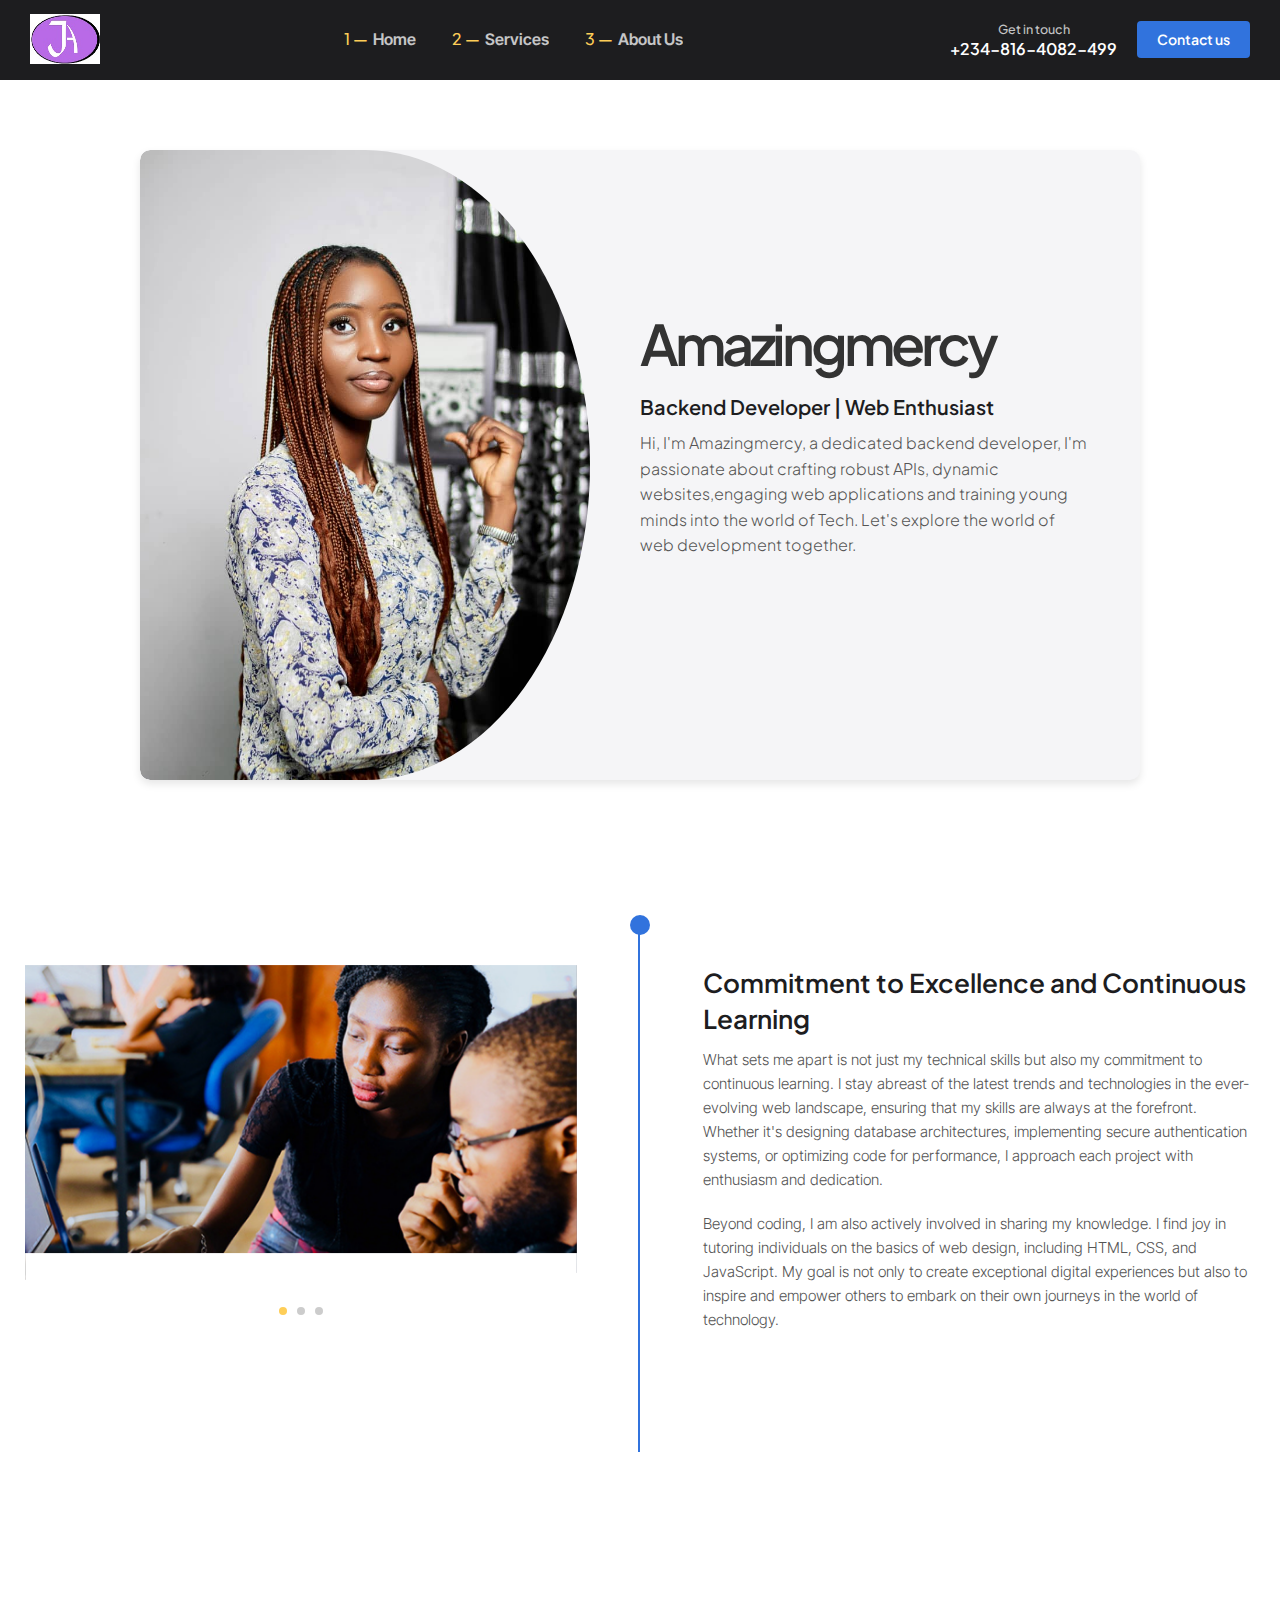
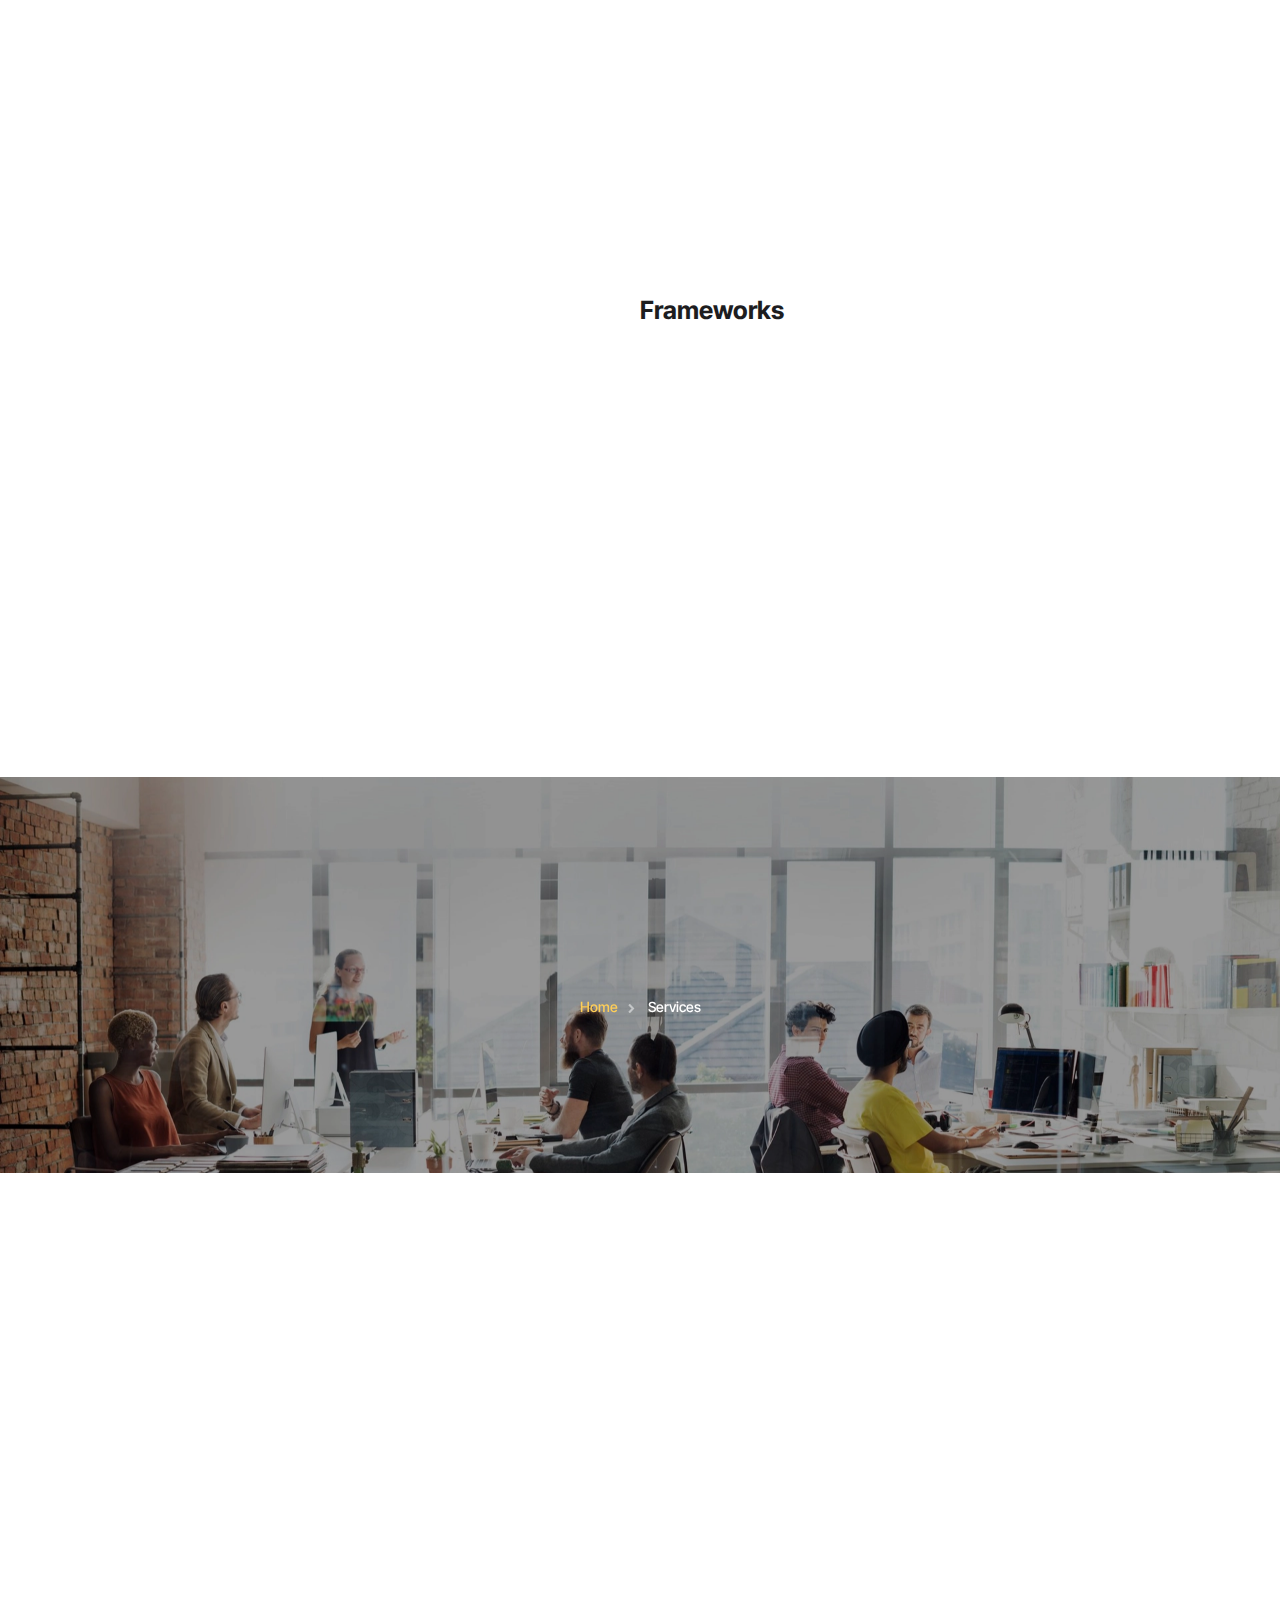
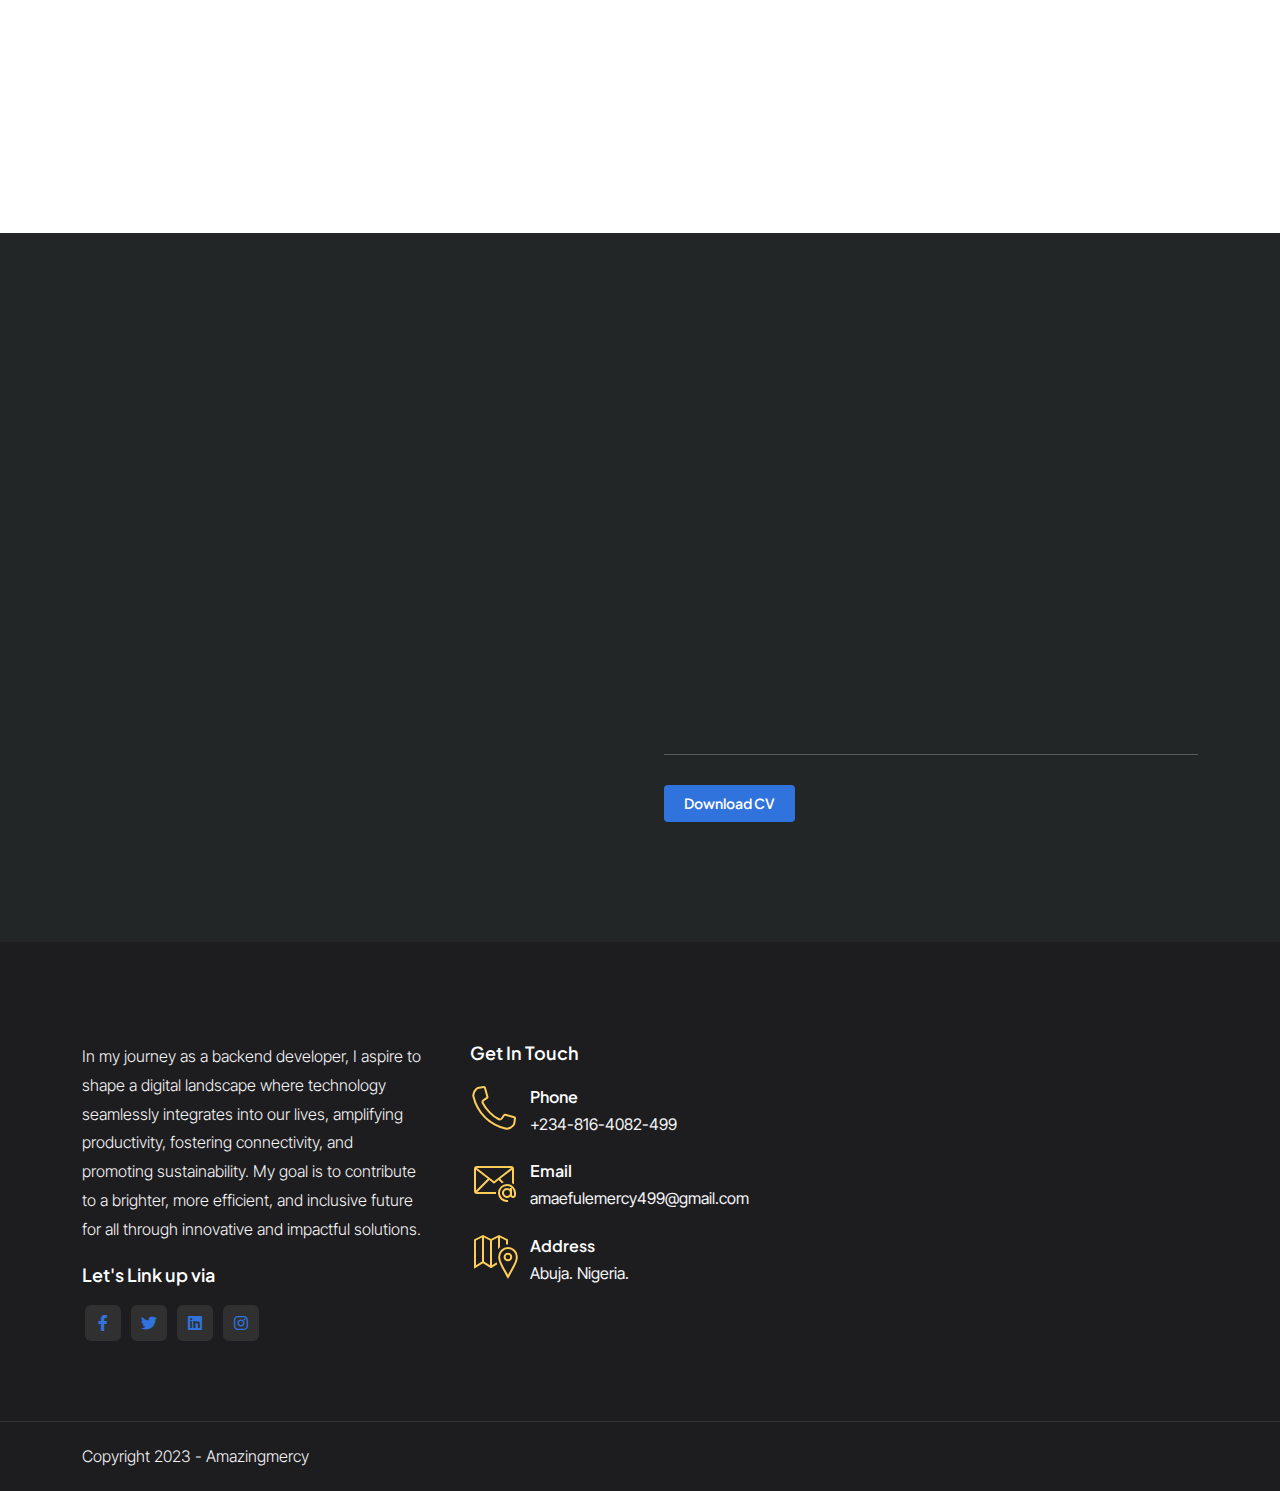
==== commit 977942a0: "Modified contact info" ====
--- a/portfolio.html
+++ b/portfolio.html
@@ -265,7 +265,7 @@
                                 <img src="images/svg/email-address-svgrepo-com-white.svg" class="" alt="">
                                 <div class="d-text">
                                     <h4>Email</h4>
-                                    amaefulemercy499@gmal.com
+                                    amaefulemercy499@gmail.com
                                 </div>
                             </div>
 
